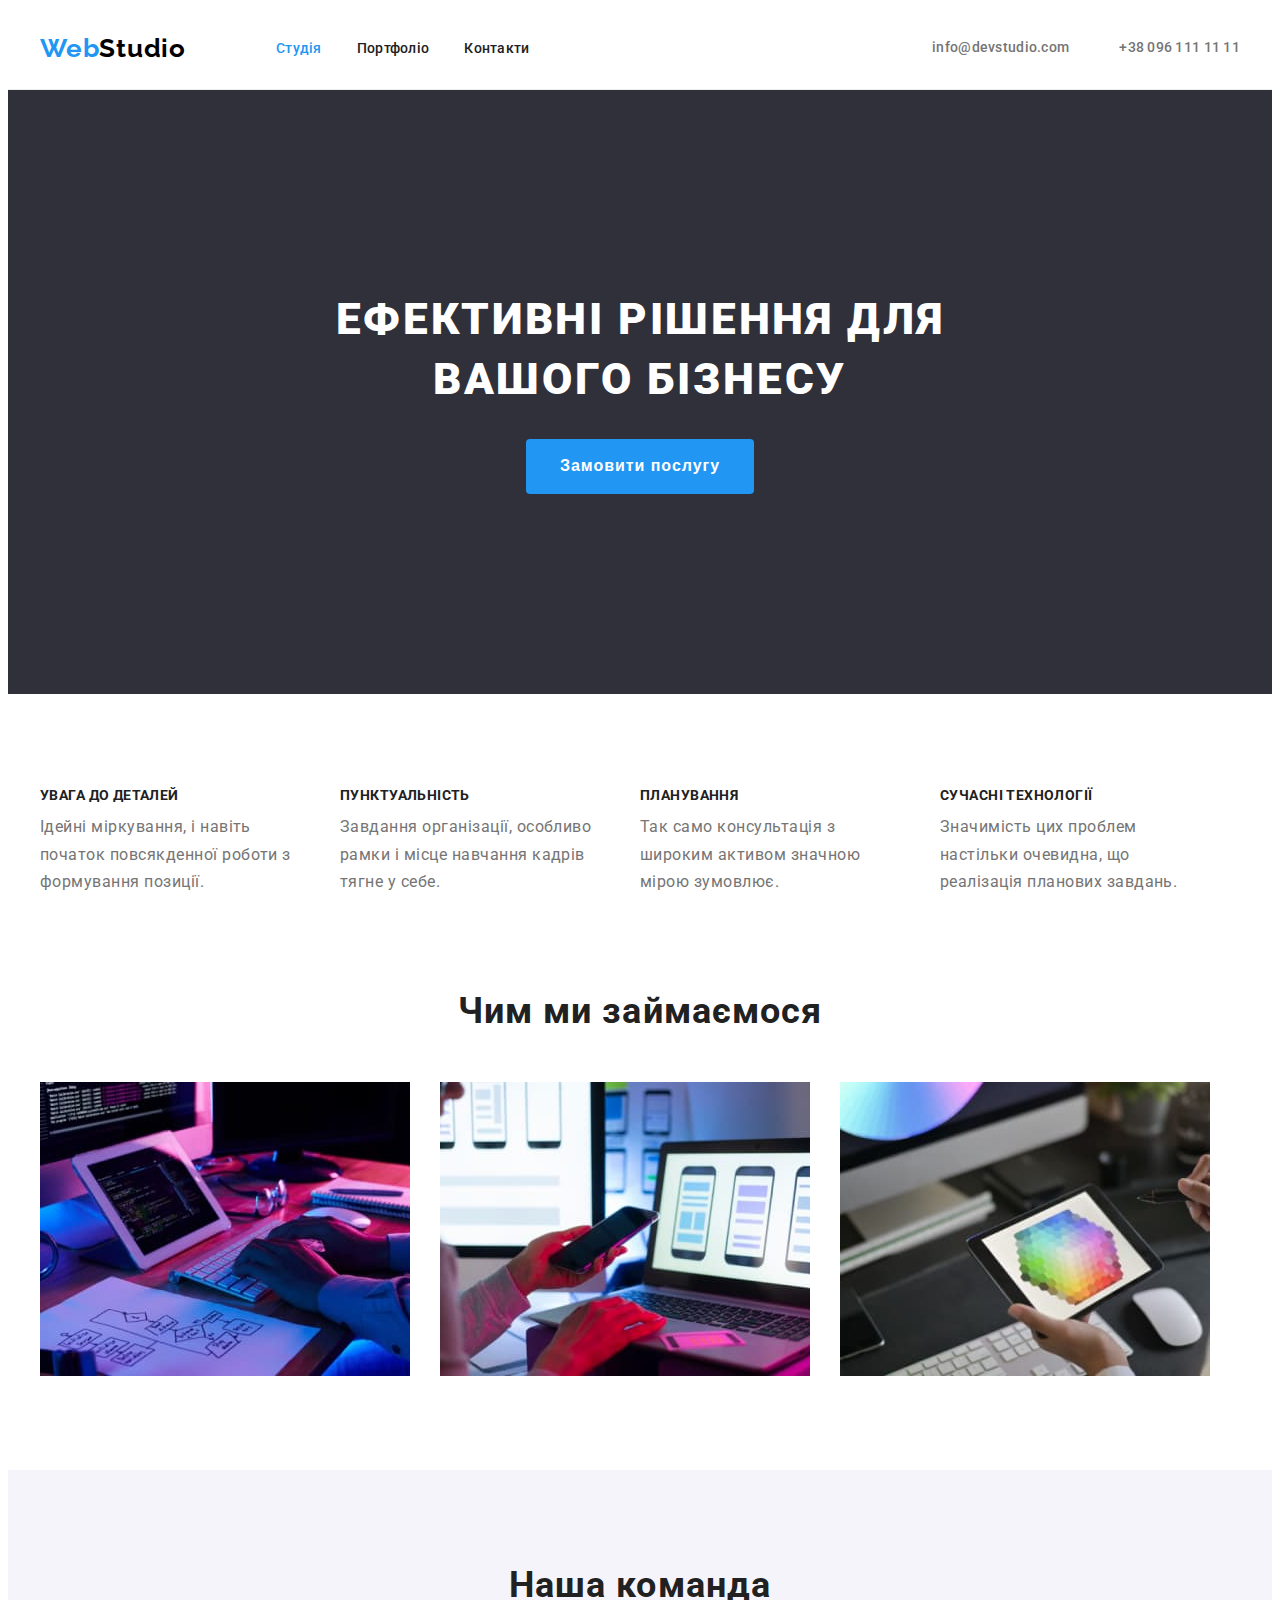
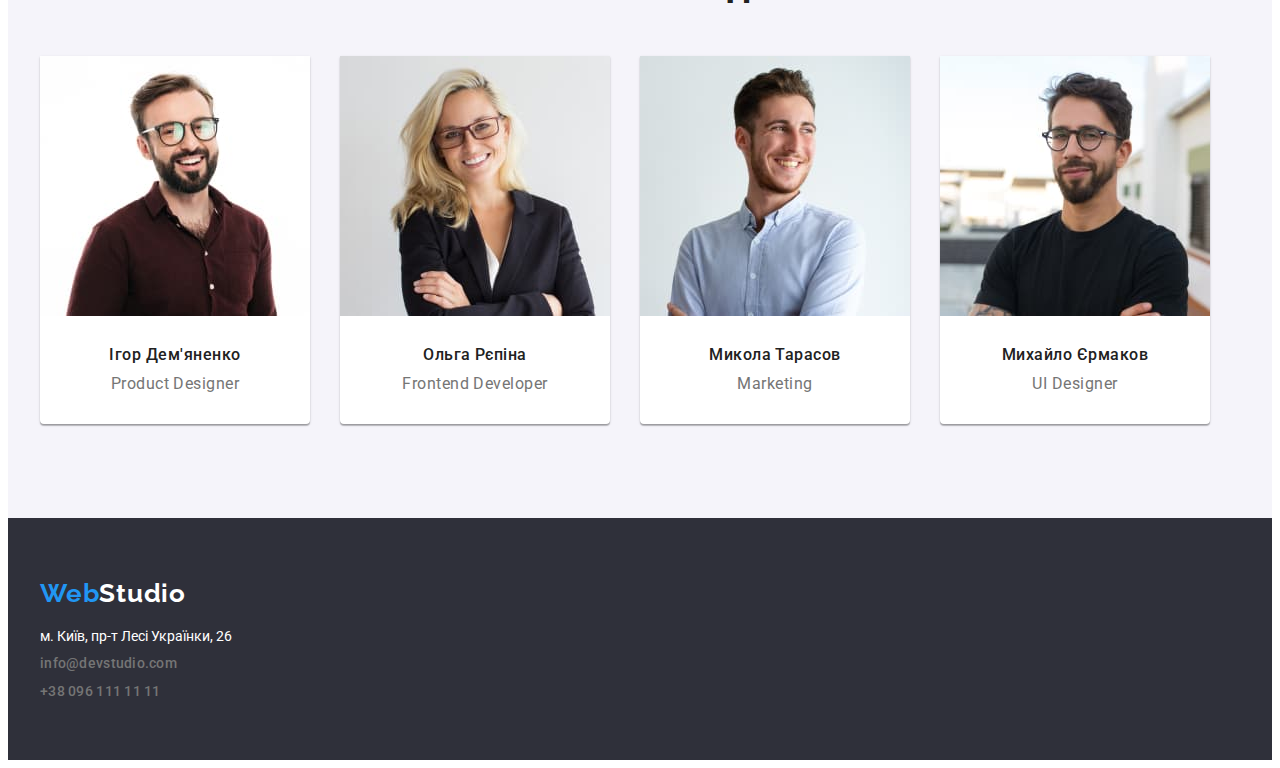
==== index.html @ 5126dc84 "hw4" ====
<!DOCTYPE html>
<html lang="uk">
<head>
    <meta charset="UTF-8">
    <meta http-equiv="X-UA-Compatible" content="IE=edge">
    <meta name="viewport" content="width=device-width, initial-scale=1.0">
    <title>WebStudio</title>
    <link rel="preconnect" href="https://fonts.googleapis.com">
    <link rel="preconnect" href="https://fonts.gstatic.com" crossorigin>
    <link href="https://fonts.googleapis.com/css2?family=Raleway:wght@700&family=Roboto:wght@400;500;700;900&display=swap" rel="stylesheet">
    <!-- нормалізатор -->
    <link rel="stylesheet" href="https://cdnjs.cloudflare.com/ajax/libs/modern-normalize/1.1.0/modern-normalize.min.css"
        integrity="sha512-wpPYUAdjBVSE4KJnH1VR1HeZfpl1ub8YT/NKx4PuQ5NmX2tKuGu6U/JRp5y+Y8XG2tV+wKQpNHVUX03MfMFn9Q=="
        crossorigin="anonymous" referrerpolicy="no-referrer" />
    <link rel="stylesheet" href="./css/styles.css">
</head>
<body>
    
  <!--Шапка-->  
  <header class="pagе-header">
<div class="contanier header-div">
    <nav class="header-nav">
        <!--Logo-->
        <a href="./" class="logo-link">
            <span class="logo-first">Web</span>Studio
        </a>
        <!--меню навігації-->
        <ul class="nav-list">
            <li class="nav_item">
                <a href="./" class="nav_link primary">Студія </a>
            </li>
            <li class="nav_item">
                <a href="./portfolio.html" class="nav_link">Портфоліо </a>
            </li>
            <li class="nav_item">
                <a href="#" class="nav_link">Контакти</a>
            </li>
        </ul>
    </nav>
    <!--Контакти-->
    <ul class="address-list address-header">
        <li class="address-item"> <a href="mailto:info@devstudio.com " class="address-link">info@devstudio.com </a></li>
        <li class="address-item"> <a href="tel:+380961111111" class="address-link">+38 096 111 11 11 </a></li>
    </ul>
</div>
    
  </header>
<!-- унікальний контент сторінки main-->
<main>

<section class="service-hero ">
   <div class=" contanier contanier-servis">
        <h1 class="hero-title">Ефективні рішення для вашого бізнесу</h1>
        <button class="btn-service " type="button">Замовити послугу</button>
    </div>
</section>
    <!--секція переліку особливостей-->
<section class="section box-detail ">
<div class="contanier">
    <h2 class="title visually-hidden">Особливості роботи веб студії</h2>
    <ul class="box-detail-list">
        <li class="item">
            <h3 class="subtitle">УВАГА ДО ДЕТАЛЕЙ</h3>
            <p class="text">Ідейні міркування, і навіть початок повсякденної роботи з формування позиції.</p>
        </li>
        <li class="item">
            <h3 class="subtitle">ПУНКТУАЛЬНІСТЬ</h3>
            <p class="text">Завдання організації, особливо рамки і місце навчання кадрів тягне у себе.</p>
        </li>
        <li class="item">
            <h3 class="subtitle">ПЛАНУВАННЯ</h3>
            <p class="text">Так само консультація з широким активом значною мірою зумовлює.</p>
        </li>
        <li class="item">
            <h3 class="subtitle">СУЧАСНІ ТЕХНОЛОГІЇ</h3>
            <p class="text"> Значимість цих проблем настільки очевидна, що реалізація планових завдань.</p>
        </li>
    </ul>
</div>
    
</section>
<!--секція галерея робіт-->
<section class="section box-list-work " >
    <div class="contanier"> 
        <h2 class="title">Чим ми займаємося</h2>
        <ul class="list-work ">
            <li class="item">
                <img class="img" src="./images/box1.jpg" alt="фото роботи" width="370">
            </li>
            <li class="item">
                <img class="img" src="./images/box2.jpg" alt="фото роботи" width="370">
            </li>
            <li class="item">
                <img class="img" src="./images/box3.jpg" alt="фото роботи" width="370">
            </li>
        </ul>
    </div>
</section>
<!--секція команда студії-->
<section class="section box-teams">
<div class="contanier">
    <h2 class="title">Наша команда</h2>
       <ul class="teams-work">
        <li class="item" >
            <img class="team-foto img" src="./images/img1.jpg" alt="фото Product Designer" width="270" >
            <div class="box-subtitle">
                <h3 class="subtitle subtitle-foto">Ігор Дем'яненко </h3>
                <p class="text">Product Designer</p>
            </div>
        </li>
        <li class="item" >
            <img class="team-foto img" src="./images/img2.jpg" alt="фото Frontend Developer" width="270" >
            <div class="box-subtitle">
                <h3 class="subtitle subtitle-foto">Ольга Рєпіна </h3>
                <p class="text">Frontend Developer</p>
            </div>
        </li>
        <li class="item">
            <img class="team-foto img" src="./images/img3.jpg" alt="фото Marketing" width="270" >
            <div class="box-subtitle">
                <h3 class="subtitle subtitle-foto">Микола Тарасов </h3>
                <p class="text">Marketing</p>
            </div>
            
        </li>
        <li class="item">
            <img class="team-foto img" src="./images/img4.jpg" alt="фото UI Designer" width="270" >
            <div class="box-subtitle">
                <h3 class="subtitle subtitle-foto">Михайло Єрмаков</h3>
                <p class="text">UI Designer</p>
            </div>
            
        </li>
    </ul>
</div>
    
</section>
</main>
<!-- підвал сторінки-->
<footer class="my-footer section">
    <div class="contanier contanier-footer">
        <a href="./" class="logo-link">
            <span class="logo-first logo-footer">Web</span>Studio
        </a>
        <address class="footer-address">
            <p class="address">м. Київ, пр-т Лесі Українки, 26</p>
            <ul class="address-list footer">
                <li class="address-item"><a href="mailto:info@devstudio.com" class="address-link">info@devstudio.com </a></li>
                <li class="address-item"><a href="tel:+380961111111" class="address-link">+38 096 111 11 11</a> </li>
            </ul>
        </address>
    </div>
</footer>
</body>
</html>
---- css/styles.css ----
:root {
  --primary-text-color: #212121;
  --primary-background-color: #ffffff;
  --additional-text-color: #ffffff;
  --accent-color: #2196f3;
  --additional-color: #757575;
}

body {
  font-family: 'Roboto', sans-serif, system-ui;
  background-color: var(--primary-background-color);
  color: var(--primary-text-color);
  font-style: normal;
}

ul {
  padding: 0;
  margin: 0;
  list-style-type: none;
}

nav {
  padding: 0;
  margin: 0;
}
a {
  text-decoration: none;
  /* прибираємо підкреслення */
}
h1,
h2,
h3, 
p {
  /* скидаємо на заголовках відступи */
  padding: 0;
  margin: 0;
}

.contanier {
  width: 1200px;
  padding-left: 15px;
  padding-right: 15px;
  /* outline: 2px solid blue; */
  margin-left: auto;
  margin-right: auto;
}
.section {
  padding-top: 94px;
  padding-bottom: 94px;
}
/* Симантичне приховування заголовків  */
.visually-hidden {
  position: absolute;
  width: 1px;
  height: 1px;
  margin: -1px;
  border: 0;
  padding: 0;
  white-space: nowrap;
  clip-path: inset(100%);
  clip: rect(0 0 0 0);
  overflow: hidden;
}
/* Шапка head */
.pagе-header {
  border-bottom: 1px solid #ececec;
}
.header-nav {
  display: flex;
}
.header-div {
  display: flex;
  align-items: center;
}
.logo-link {

  font-family: 'Raleway', sans-serif;
  font-style: normal;
  font-weight: 700;
  font-size: 26px;
  line-height: 1.19;
  letter-spacing: 0.03em;
  color: #000000;
}
.pagе-header .logo-link {
  margin-right: 90px;
}
.logo-first {
  color: var(--accent-color);
}
.header-nav {

  align-items: center;
}
.nav-list {
  display: flex;

}
.nav-list li + li {
  margin-left: 35px;
}

.nav_link {
  display: block;
  padding-top: 32px;
  padding-bottom: 32px;

  font-weight: 500;
  font-size: 14px;
  line-height: 1.2;
  letter-spacing: 0.02em;
  color: var(--primary-text-color);
}

.header-div .address-list {
  display: flex;
  margin-left: auto;
}
.address-header .address-item + .address-item {
  margin-left: 50px;
}
.address-header a {
  display: block;
  padding-top: 32px;
  padding-bottom: 32px;
}

.address-link {
  color: var(--additional-color);
  font-weight: 500;
  font-size: 14px;
  line-height: 1.14;
  letter-spacing: 0.02em;
}

.nav-list a:hover,
.address-item a:hover,
.nav-list a:focus,
.address-item a:focus {
  color: var(--accent-color);
}
.nav_link.primary{
  color: var(--accent-color);
}

/*-----------унікальний контент сторінки main */
.title {
  font-size: 36px;
  line-height: 1.17;
  text-align: center;
  letter-spacing: 0.03em;
}
.subtitle{
  letter-spacing: 0.03em;
}
.text {
  color: var(--additional-color);
  letter-spacing: 0.03em;
}

.img {
  display: block;
  max-width: 100%;
}
  
/*----------------- секція замовлення послуг */
.service-hero {
  background-color: #2F303A;
  text-align: center;
}
.service-hero {
  padding-top: 200px;
  padding-bottom: 200px;
}
.service-hero .hero-title {
  margin-left: auto;
  margin-right: auto;
  margin-bottom: 30px;
  width: 696px;

  color: var(--additional-text-color);
  font-weight: 900;
  font-size: 44px;
  line-height: 1.36;
  letter-spacing: 0.06em;
  text-align: center;
  text-transform: uppercase;
}

.btn-service {
  outline: #2f303a;
  padding-top: 10px;
  padding-bottom: 10px;
  padding-left: 32px;
  padding-right: 32px;
  border-radius: 4px;
  border-color: transparent;

  background-color: var(--accent-color);
  color: var(--additional-text-color);
  font-weight: 700;
  font-size: 16px;
  line-height: 1.88;
  letter-spacing: 0.06em;
}

/*-----------секція щодо переліку особливостей */

.box-detail-list {
  display: flex;
}
.box-detail-list>.item{
  max-width: 270px;
}
.box-detail-list .item + .item {
  margin-left: 30px;
  
}

.box-detail-list .subtitle {
  margin-bottom: 10px;

  font-size: 14px;
  line-height: 1.14;  
}

.box-detail-list .text {
  line-height: 1.71;
 
  }

/*------------------- секція галереї робіт */
.box-list-work{
  padding-top: 0px;
}
.box-list-work .title{
 margin-bottom: 50px;

 }
.list-work {
  display: flex;
  flex-wrap: wrap;
}
.list-work .item + .item {
  margin-left: 30px;
}
/*-------------секція щодо команди студії*/
.box-teams {
  background-color: #f5f4fa;
  }

.box-teams .title {
   margin-bottom: 50px;
   
}
.teams-work .item {
  background-color: var(--primary-background-color);
  box-shadow: 0px 1px 3px rgba(0, 0, 0, 0.12), 0px 1px 1px rgba(0, 0, 0, 0.14),
    0px 2px 1px rgba(0, 0, 0, 0.2);
  border-radius: 0px 0px 4px 4px;
}

.teams-work {
  display: flex;
}
.teams-work .item + .item {
  margin-left: 30px;
}
.team-foto{
  margin-bottom: 30px;
}
.teams-work .box-subtitle {
  text-align: center;
  }
.subtitle-foto{
  font-weight: 500;
  font-size: 16px;
  line-height: 1.18;
  text-align: center;
  max-width: 270px;
}
.item .subtitle-foto {
  margin-bottom: 10px;
}
.box-subtitle .text {
  margin-bottom: 30px;

  font-size: 16px;
  line-height: 1.18;
  text-align: center;
  max-width: 270px;
 
}
/*------------ підвал сторінки footer -------*/
.section.my-footer {
  background: #2f303a;
  padding-bottom: 60px;
  padding-top: 60px; 
}

.my-footer .logo-link {
  color: var(--additional-text-color);
}
.footer-address {
  font-style: normal;
}
.contanier-footer .logo-link{
  display: inline-block;
  margin-bottom: 20px;
 
}

.footer-address .address {
  color: var(--additional-text-color);
  font-size: 14px;
  font-weight: 400;
  margin-bottom: 9px;
}
.address-link.footer-link{
  font-weight: 400;
  color: rgba(255, 255, 255, 0.6);
}
.footer .address-item:not(:last-child) {
  margin-bottom: 9px;
}

/*---------------портфоліо----------- */
.portfolio-work{
  background: var(--primary-background-color)
}

.list-portfolio {
  display: flex;
  justify-content: center;
  margin-bottom: 50px;
}

.list-portfolio li + li {
  margin-left: 8px;
}
.portfolio-btn {
  padding-top: 6px;
  padding-bottom: 6px;
  padding-left: 22px;
  padding-right: 22px;
  background: #F5F4FA;
  border-radius: 4px;

  font-weight: 500;
  font-size: 16px;
  line-height: 1.63;
  letter-spacing: 0.03em;
  
  border-radius: 4px;
  cursor: pointer;
  text-align: center;

  min-width: 73px;
  border-color: transparent;
  
}
.portfolio-btn:hover,
.portfolio-btn:focus {
  background: var(--accent-color);
  color: var(--primary-background-color);
  border-color: transparent;
  box-shadow: 0px 3px 1px rgba(0, 0, 0, 0.1), 0px 1px 2px rgba(0, 0, 0, 0.08), 0px 2px 2px rgba(0, 0, 0, 0.12);
  border-radius: 4px;
}
.portfolio {
  display: flex;
  flex-wrap: wrap;
  gap: 30px;
}
.link-portfolio{
    display: block;
    border-bottom: 1px solid #EEEEEE;
    border-top-color: transparent;
    background: var(--primary-background-color);
}

 .card-text{
  padding-top: 20px;
  padding-bottom: 20px;
  padding-left: 24px;
  padding-right: 24px;
 
}
.portfolio-title {
  margin-bottom: 4px;
  font-size: 18px;
  line-height: 2;
  letter-spacing: 0.06em;
  color: var(--primary-text-color);
  max-width: 322px;
}
.portfolio-text {
  font-size: 16px;
  line-height: 1.88;
  letter-spacing: 0.03em;
  color: var(--additional-color);
  max-width: 322px; 
}
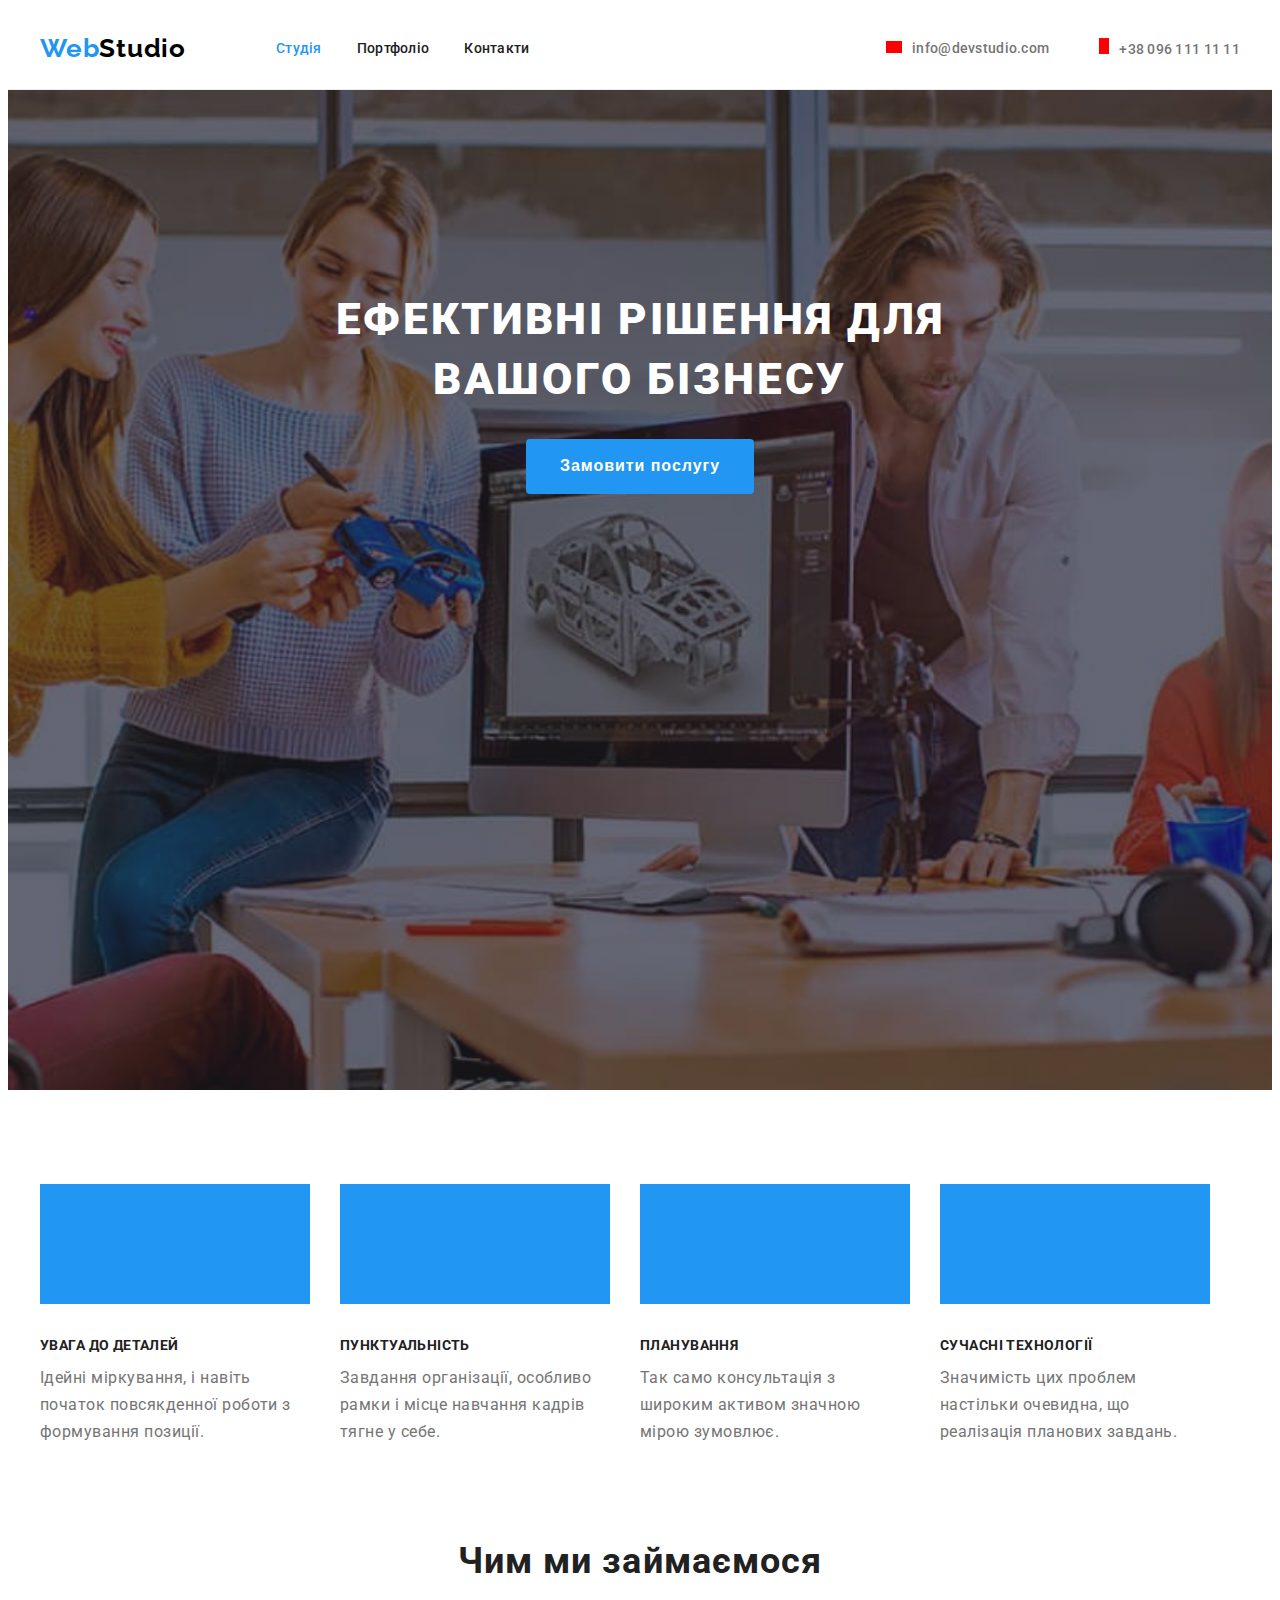
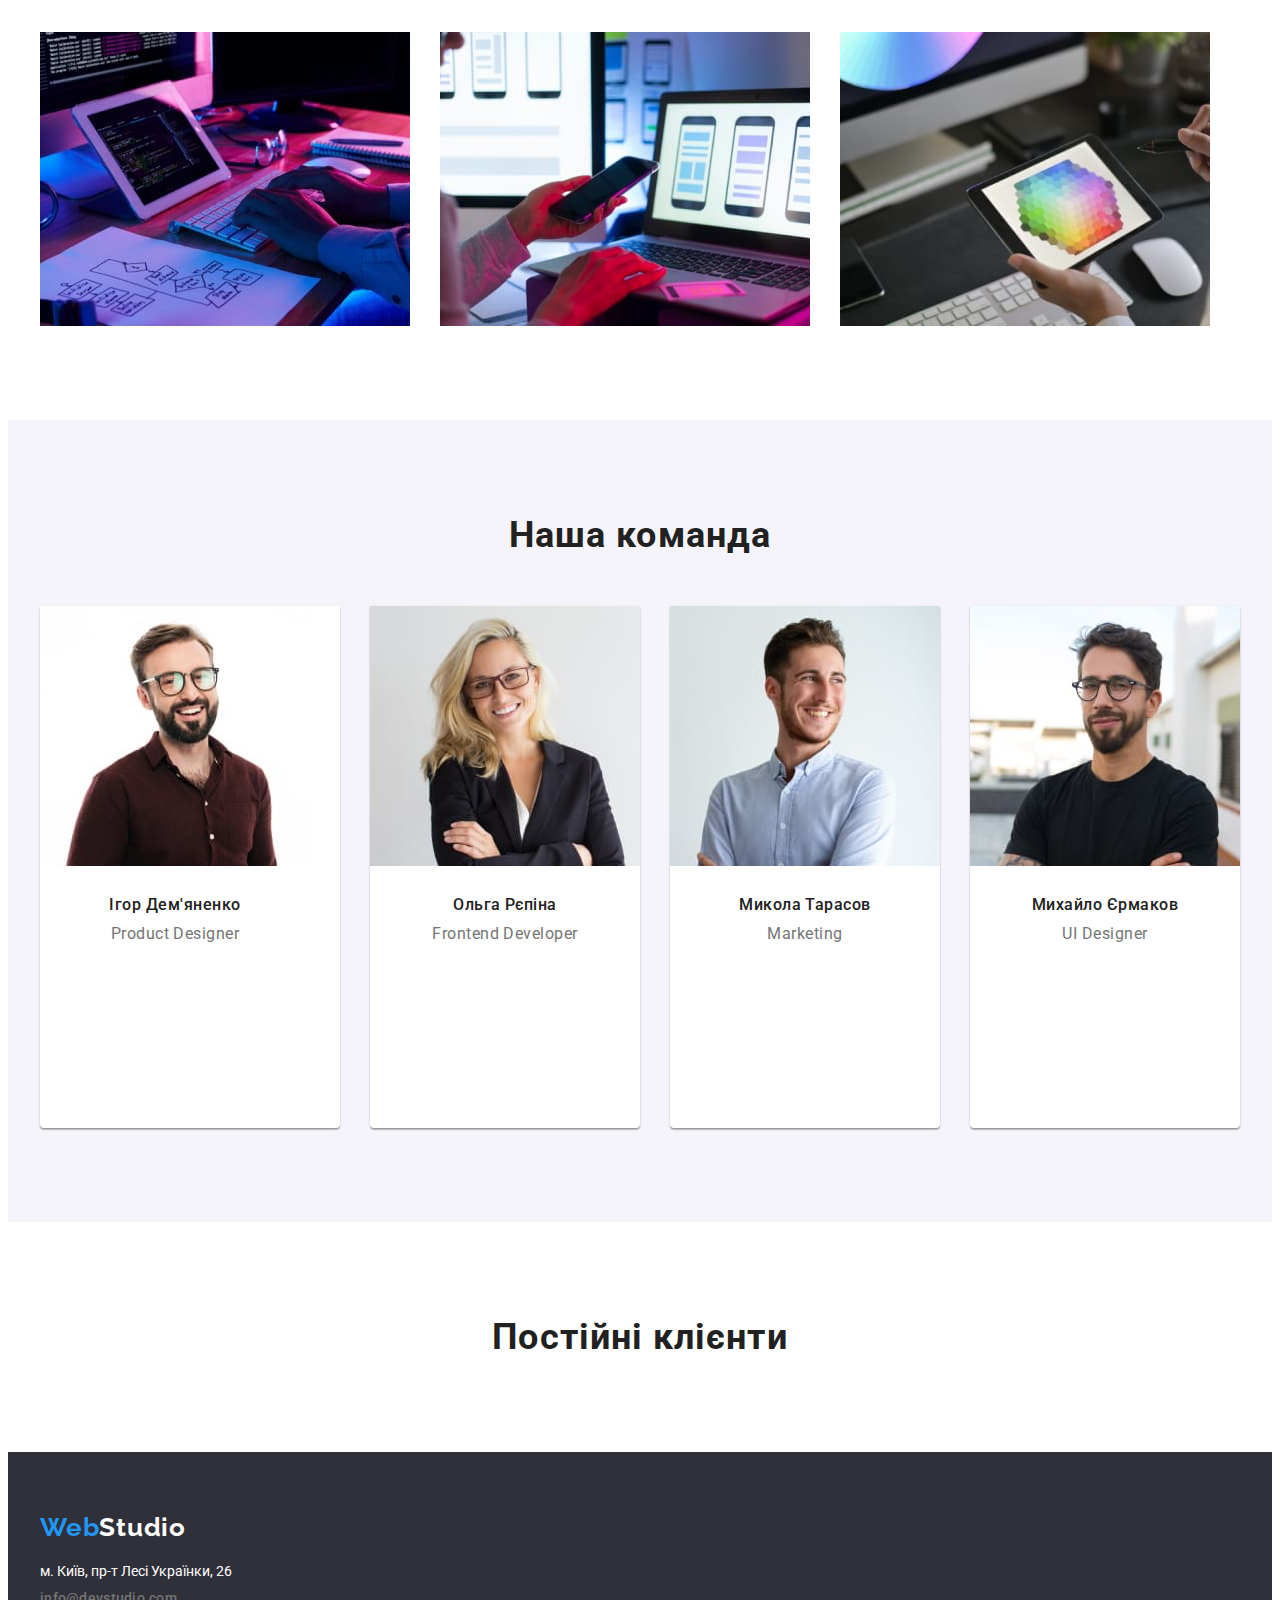
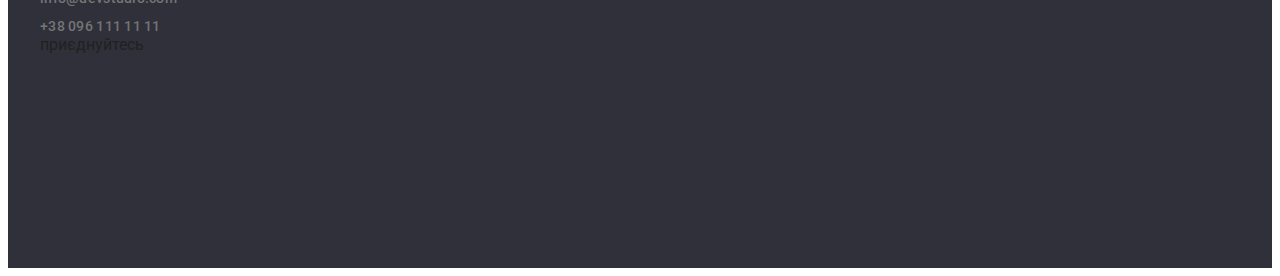
==== commit f68b032a: "v1" ====
--- a/index.html
+++ b/index.html
@@ -39,8 +39,8 @@
     </nav>
     <!--Контакти-->
     <ul class="address-list address-header">
-        <li class="address-item"> <a href="mailto:info@devstudio.com " class="address-link">info@devstudio.com </a></li>
-        <li class="address-item"> <a href="tel:+380961111111" class="address-link">+38 096 111 11 11 </a></li>
+        <li class="address-item "> <a href="mailto:info@devstudio.com " class="address-link header-mail">info@devstudio.com </a></li>
+        <li class="address-item "> <a href="tel:+380961111111" class="address-link header-tel ">+38 096 111 11 11 </a></li>
     </ul>
 </div>
     
@@ -60,19 +60,19 @@
     <h2 class="title visually-hidden">Особливості роботи веб студії</h2>
     <ul class="box-detail-list">
         <li class="item">
-            <h3 class="subtitle">УВАГА ДО ДЕТАЛЕЙ</h3>
+            <h3 class="subtitle subtitle-detail">УВАГА ДО ДЕТАЛЕЙ</h3>
             <p class="text">Ідейні міркування, і навіть початок повсякденної роботи з формування позиції.</p>
         </li>
         <li class="item">
-            <h3 class="subtitle">ПУНКТУАЛЬНІСТЬ</h3>
+            <h3 class="subtitle subtitle-detail">ПУНКТУАЛЬНІСТЬ</h3>
             <p class="text">Завдання організації, особливо рамки і місце навчання кадрів тягне у себе.</p>
         </li>
         <li class="item">
-            <h3 class="subtitle">ПЛАНУВАННЯ</h3>
+            <h3 class="subtitle subtitle-detail ">ПЛАНУВАННЯ</h3>
             <p class="text">Так само консультація з широким активом значною мірою зумовлює.</p>
         </li>
         <li class="item">
-            <h3 class="subtitle">СУЧАСНІ ТЕХНОЛОГІЇ</h3>
+            <h3 class="subtitle subtitle-detail ">СУЧАСНІ ТЕХНОЛОГІЇ</h3>
             <p class="text"> Значимість цих проблем настільки очевидна, що реалізація планових завдань.</p>
         </li>
     </ul>
@@ -106,6 +106,18 @@
             <div class="box-subtitle">
                 <h3 class="subtitle subtitle-foto">Ігор Дем'яненко </h3>
                 <p class="text">Product Designer</p>
+                <ul>
+                    <li>
+                        <a href="#">
+                             <svg>
+                             <!-- <use href="./images/icons.svg#instagram" width="44" height="44">
+                            
+                                    </use> -->
+                                </svg>
+        
+                        </a>
+                    </li>
+                </ul>
             </div>
         </li>
         <li class="item" >
@@ -133,6 +145,22 @@
         </li>
     </ul>
 </div>
+    
+</section>
+<section class="section" >
+    <div class="contanier">
+        <h2 class="title">Постійні клієнти</h2>
+        <ul>
+    <li>
+        
+    </li>
+    <li><a href="#"></a></li>
+    <li><a href="#"></a></li>
+    <li><a href="#"></a></li>
+    <li><a href="#"></a></li>
+    <li><a href="#"></a></li>
+        </ul>
+    </div>
     
 </section>
 </main>
@@ -149,6 +177,24 @@
                 <li class="address-item"><a href="tel:+380961111111" class="address-link">+38 096 111 11 11</a> </li>
             </ul>
         </address>
+        <div>
+            
+            <p>приєднуйтесь</p>
+            <ul>
+                <li>
+                    <a href="#" class="icon-link">
+                <svg>
+                    <!-- <use href="./images/icons.svg#icon-instagram"   width=44 height=44> -->
+
+                    </use>
+                </svg>
+                </a></li>
+                <li><a href="#"></a></li>
+                <li><a href="#"></a></li>
+                <li><a href="#"></a></li>
+                
+            </ul>
+        </div>
     </div>
 </footer>
 </body>
--- a/css/styles.css
+++ b/css/styles.css
@@ -119,7 +119,7 @@
 .address-header .address-item + .address-item {
   margin-left: 50px;
 }
-.address-header a {
+.address-header > a {
   display: block;
   padding-top: 32px;
   padding-bottom: 32px;
@@ -142,6 +142,23 @@
 .nav_link.primary{
   color: var(--accent-color);
 }
+.header-mail::before,
+.header-tel::before {
+  display: inline-block;
+  margin-right: 10px;
+  content: "";
+  background-color: red;
+}
+
+.header-mail::before {
+  width: 16px;
+  height: 12px;
+  }
+
+.header-tel::before {
+  width: 10px;
+  height: 16px;
+}
 
 /*-----------унікальний контент сторінки main */
 .title {
@@ -167,10 +184,19 @@
 .service-hero {
   background-color: #2F303A;
   text-align: center;
+
 }
 .service-hero {
   padding-top: 200px;
   padding-bottom: 200px;
+  height: 600px;
+  max-width: 1600px;
+  margin-left: auto;
+  margin-right: auto;
+  background-image: linear-gradient(to right, rgba(47, 48, 58, 0.4), rgba(47, 48, 58, 0.4) ), url(../images/img_hero.jpg);
+  background-size: cover;
+  background-repeat: no-repeat;
+  background-position: center;
 }
 .service-hero .hero-title {
   margin-left: auto;
@@ -216,7 +242,14 @@
   margin-left: 30px;
   
 }
-
+.subtitle-detail::before{
+  display: inline-block;
+  width: 270px;
+  height: 120px;
+  content: "";
+  background-color: #2196f3;
+  margin-bottom: 30px;
+}
 .box-detail-list .subtitle {
   margin-bottom: 10px;
 
@@ -384,6 +417,9 @@
   padding-bottom: 20px;
   padding-left: 24px;
   padding-right: 24px;
+  border-bottom: 1px solid #EEEEEE;
+  border-left: 1px solid #EEEEEE;
+  border-right: 1px solid #EEEEEE ;
  
 }
 .portfolio-title {
@@ -401,3 +437,4 @@
   color: var(--additional-color);
   max-width: 322px; 
 }
+
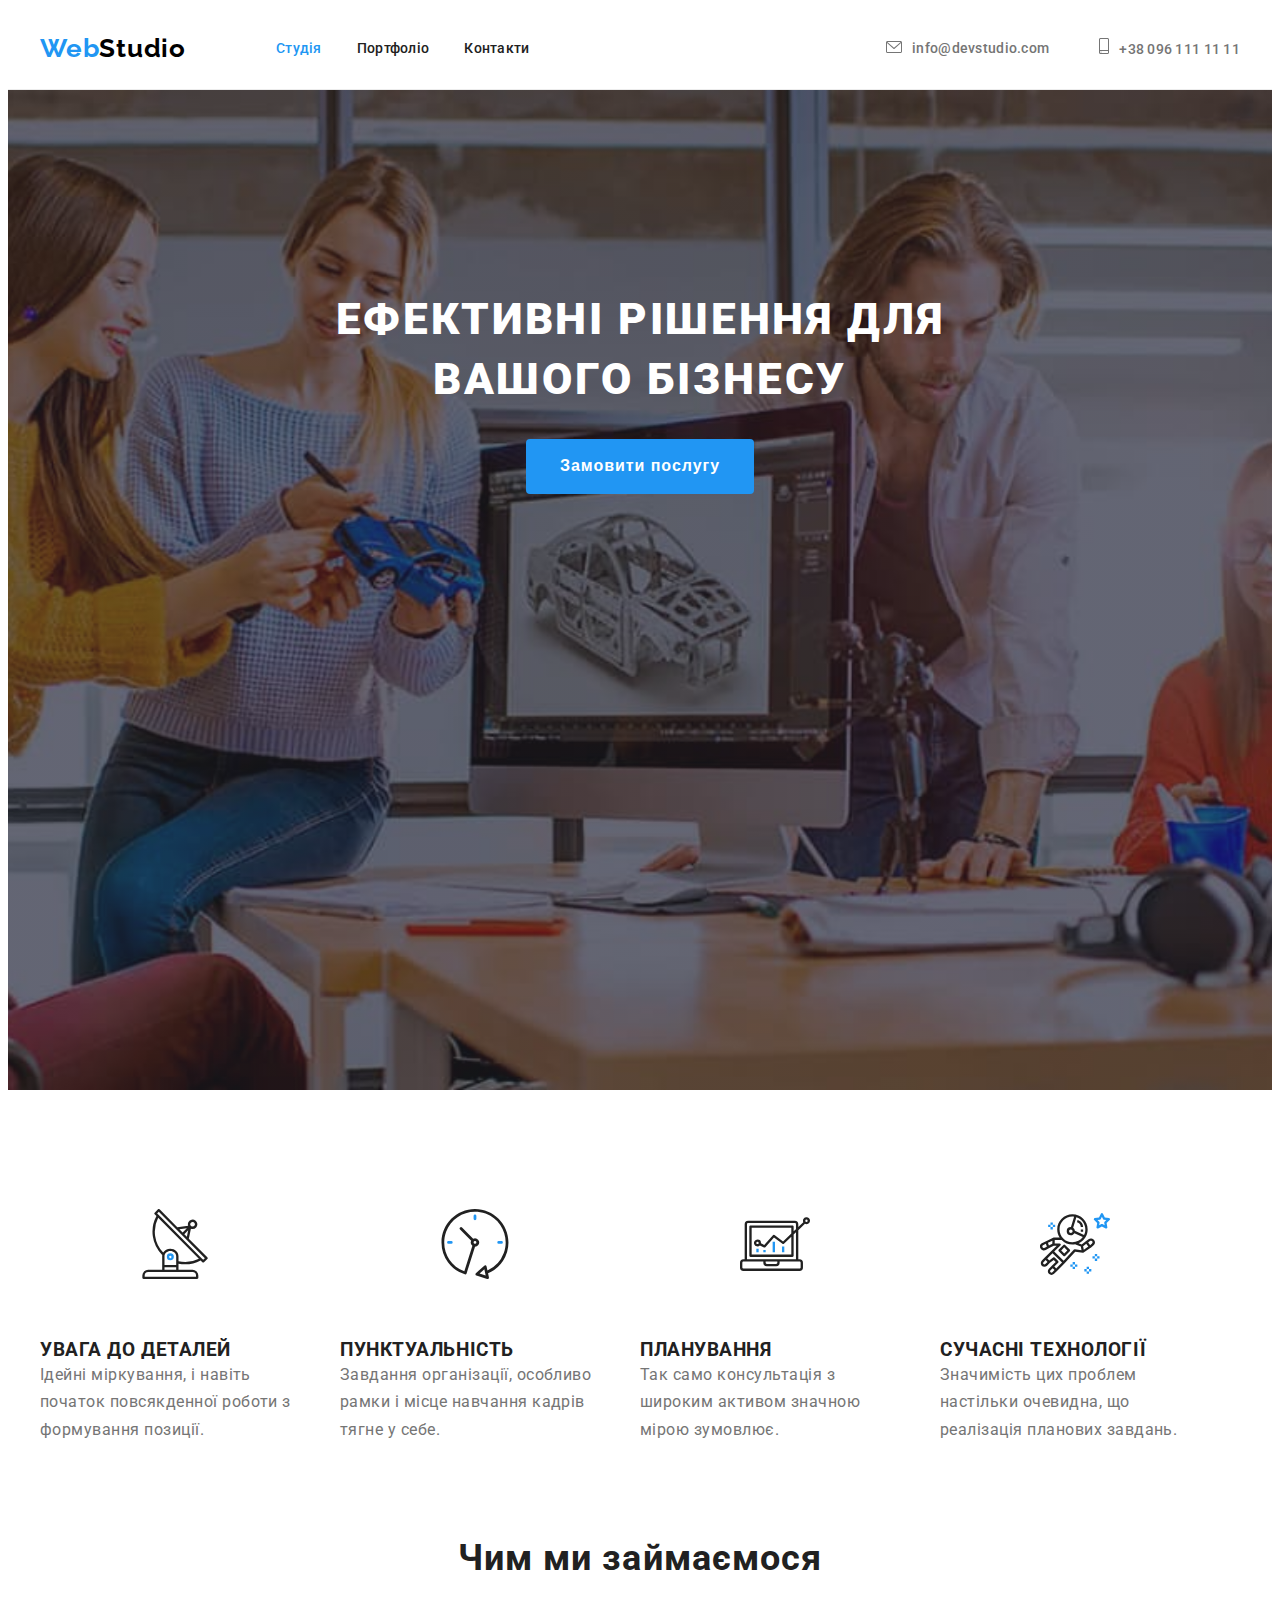
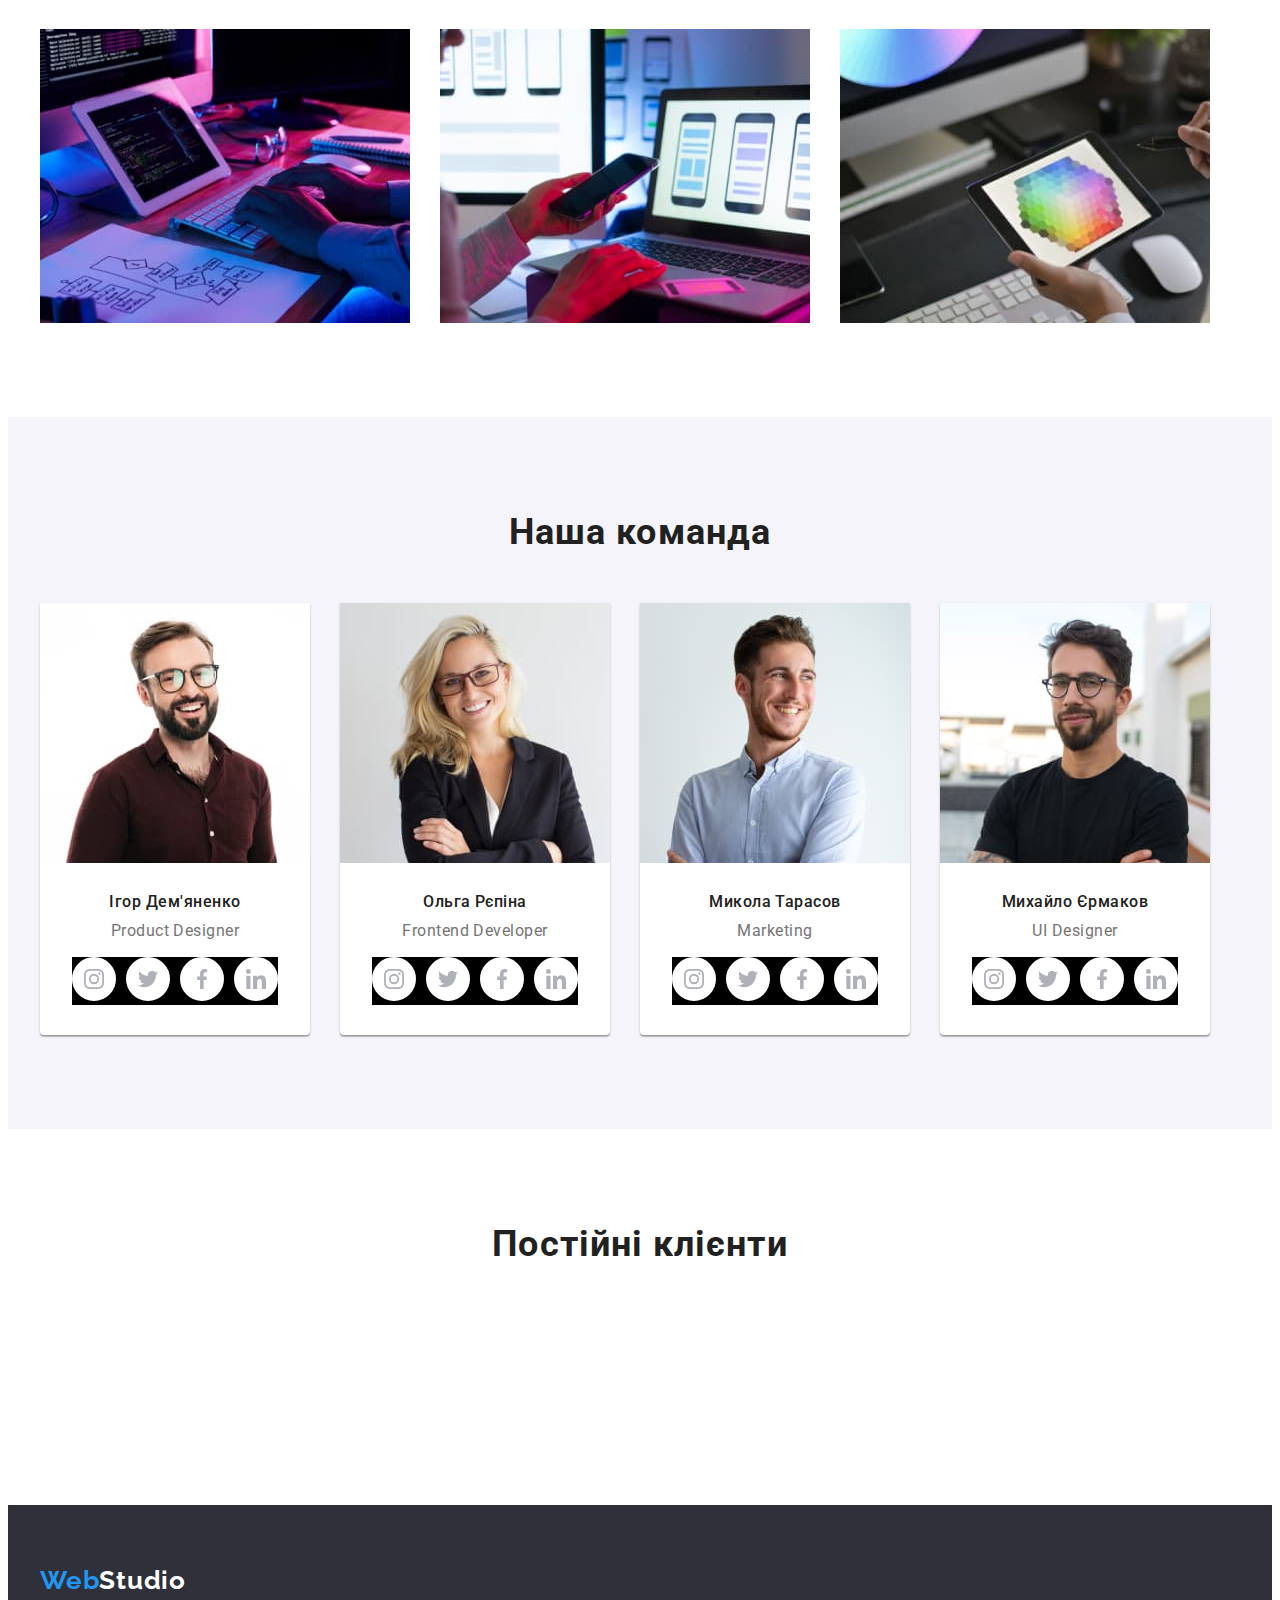
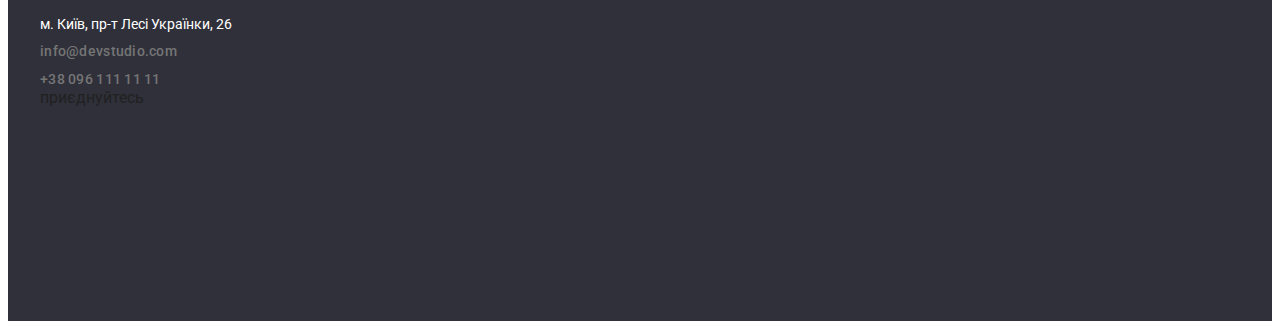
==== commit 533ee12d: "updata v2" ====
--- a/index.html
+++ b/index.html
@@ -60,19 +60,19 @@
     <h2 class="title visually-hidden">Особливості роботи веб студії</h2>
     <ul class="box-detail-list">
         <li class="item">
-            <h3 class="subtitle subtitle-detail">УВАГА ДО ДЕТАЛЕЙ</h3>
+            <h3 class="subtitle subtitle-detail detail1">УВАГА ДО ДЕТАЛЕЙ</h3>
             <p class="text">Ідейні міркування, і навіть початок повсякденної роботи з формування позиції.</p>
         </li>
         <li class="item">
-            <h3 class="subtitle subtitle-detail">ПУНКТУАЛЬНІСТЬ</h3>
+            <h3 class="subtitle subtitle-detail detail2">ПУНКТУАЛЬНІСТЬ</h3>
             <p class="text">Завдання організації, особливо рамки і місце навчання кадрів тягне у себе.</p>
         </li>
         <li class="item">
-            <h3 class="subtitle subtitle-detail ">ПЛАНУВАННЯ</h3>
+            <h3 class="subtitle subtitle-detail detail3 ">ПЛАНУВАННЯ</h3>
             <p class="text">Так само консультація з широким активом значною мірою зумовлює.</p>
         </li>
         <li class="item">
-            <h3 class="subtitle subtitle-detail ">СУЧАСНІ ТЕХНОЛОГІЇ</h3>
+            <h3 class="subtitle subtitle-detail detail4">СУЧАСНІ ТЕХНОЛОГІЇ</h3>
             <p class="text"> Значимість цих проблем настільки очевидна, що реалізація планових завдань.</p>
         </li>
     </ul>
@@ -106,17 +106,22 @@
             <div class="box-subtitle">
                 <h3 class="subtitle subtitle-foto">Ігор Дем'яненко </h3>
                 <p class="text">Product Designer</p>
-                <ul>
-                    <li>
-                        <a href="#">
-                             <svg>
-                             <!-- <use href="./images/icons.svg#instagram" width="44" height="44">
-                            
-                                    </use> -->
-                                </svg>
-        
-                        </a>
-                    </li>
+                <ul class="actions">
+                    <li class="actions-list">
+                        <a href="#"><svg width="44" height="44" > 
+                            <use href="./images/instagram.svg" > </use></svg>
+                        </a>
+                    </li>
+                    <li><a href="#"><svg width="44" height="44">
+                        <use href="./images/twitter.svg" > </use>
+                        </svg> </a>
+                    </li>
+                    <li><a href="#"> <svg width="44" height="44">
+                        <use href="./images/facebook.svg" > </use>
+                    </svg></a></li>
+                    <li><a href="#"> <svg width="44" height="44">
+                        <use href="./images/linkedin.svg" > </use>
+                    </svg></a></li>
                 </ul>
             </div>
         </li>
@@ -125,6 +130,24 @@
             <div class="box-subtitle">
                 <h3 class="subtitle subtitle-foto">Ольга Рєпіна </h3>
                 <p class="text">Frontend Developer</p>
+                <ul class="actions">
+                    <li class="actions-list">
+                        <a href="#"><svg width="44" height="44">
+                                <use href="./images/instagram.svg"> </use>
+                            </svg>
+                        </a>
+                    </li>
+                    <li><a href="#"><svg width="44" height="44">
+                                <use href="./images/twitter.svg"> </use>
+                            </svg> </a>
+                    </li>
+                    <li><a href="#"> <svg width="44" height="44">
+                                <use href="./images/facebook.svg"> </use>
+                            </svg></a></li>
+                    <li><a href="#"> <svg width="44" height="44">
+                                <use href="./images/linkedin.svg"> </use>
+                            </svg></a></li>
+                </ul>
             </div>
         </li>
         <li class="item">
@@ -132,6 +155,24 @@
             <div class="box-subtitle">
                 <h3 class="subtitle subtitle-foto">Микола Тарасов </h3>
                 <p class="text">Marketing</p>
+                <ul class="actions">
+                    <li class="actions-list">
+                        <a href="#"><svg width="44" height="44">
+                                <use href="./images/instagram.svg"> </use>
+                            </svg>
+                        </a>
+                    </li>
+                    <li><a href="#"><svg width="44" height="44">
+                                <use href="./images/twitter.svg"> </use>
+                            </svg> </a>
+                    </li>
+                    <li><a href="#"> <svg width="44" height="44">
+                                <use href="./images/facebook.svg"> </use>
+                            </svg></a></li>
+                    <li><a href="#"> <svg width="44" height="44">
+                                <use href="./images/linkedin.svg"> </use>
+                            </svg></a></li>
+                </ul>
             </div>
             
         </li>
@@ -140,6 +181,24 @@
             <div class="box-subtitle">
                 <h3 class="subtitle subtitle-foto">Михайло Єрмаков</h3>
                 <p class="text">UI Designer</p>
+                <ul class="actions">
+                    <li class="actions-list">
+                        <a href="#"><svg width="44" height="44">
+                                <use href="./images/instagram.svg"> </use>
+                            </svg>
+                        </a>
+                    </li>
+                    <li><a href="#"><svg width="44" height="44">
+                                <use href="./images/twitter.svg"> </use>
+                            </svg> </a>
+                    </li>
+                    <li><a href="#"> <svg width="44" height="44">
+                                <use href="./images/facebook.svg"> </use>
+                            </svg></a></li>
+                    <li><a href="#"> <svg width="44" height="44">
+                                <use href="./images/linkedin.svg"> </use>
+                            </svg></a></li>
+                </ul>
             </div>
             
         </li>
@@ -149,16 +208,45 @@
 </section>
 <section class="section" >
     <div class="contanier">
-        <h2 class="title">Постійні клієнти</h2>
-        <ul>
-    <li>
-        
-    </li>
-    <li><a href="#"></a></li>
-    <li><a href="#"></a></li>
-    <li><a href="#"></a></li>
-    <li><a href="#"></a></li>
-    <li><a href="#"></a></li>
+        <h2 class="title title-company">Постійні клієнти</h2>
+        <ul class="company-list">
+            <li class="company-item">
+                <a href="#">
+                 <svg width="170" height="92">
+                <use href=""> </use>
+                </svg>
+                </a>
+    </li>
+    <li class="company-item">
+        <a href="#">
+        <svg width="170" height="92">
+            <use href=""> </use></svg>
+        </a>
+    </li>
+    <li class="company-item">
+        <a href="#"></a>
+        <svg width="170" height="92">
+            <use href=""> </use>
+        </svg>
+    </li>
+    <li class="company-item">
+        <a href="#">
+        <svg width="170" height="92">
+            <use href=""> </use>
+        </svg>
+    </a></li>
+    <li class="company-item">
+        <a href="#">
+        <svg width="170" height="92">
+            <use href=""> </use>
+        </svg>
+    </a></li>
+    <li class="company-item">
+        <a href="#"></a>
+        <svg width="170" height="92">
+            <use href=""> </use>
+        </svg>
+    </li>
         </ul>
     </div>
     
--- a/css/styles.css
+++ b/css/styles.css
@@ -124,7 +124,25 @@
   padding-top: 32px;
   padding-bottom: 32px;
 }
-
+.header-mail::before,
+.header-tel::before {
+  display: inline-block;
+  margin-right: 10px;
+  content: "";
+
+}
+
+.header-mail::before {
+  width: 16px;
+  height: 12px;
+  background-image: url(../images/envelope.svg);
+}
+
+.header-tel::before {
+  width: 10px;
+  height: 16px;
+  background-image: url(../images/smartphone.svg);
+}
 .address-link {
   color: var(--additional-color);
   font-weight: 500;
@@ -142,23 +160,8 @@
 .nav_link.primary{
   color: var(--accent-color);
 }
-.header-mail::before,
-.header-tel::before {
-  display: inline-block;
-  margin-right: 10px;
-  content: "";
-  background-color: red;
-}
-
-.header-mail::before {
-  width: 16px;
-  height: 12px;
-  }
-
-.header-tel::before {
-  width: 10px;
-  height: 16px;
-}
+
+
 
 /*-----------унікальний контент сторінки main */
 .title {
@@ -247,10 +250,25 @@
   width: 270px;
   height: 120px;
   content: "";
-  background-color: #2196f3;
+  background-size: contain;
+  background-position: 100px 25px;
+  background-repeat: no-repeat;
   margin-bottom: 30px;
 }
-.box-detail-list .subtitle {
+.detail1::before{
+background-image: url(../images/antenna.svg);
+background-position: 100px 25px;
+}
+.detail2::before {
+  background-image: url(../images/clock.svg);
+}
+.detail3::before {
+  background-image: url(../images/diagram.svg);
+}
+.detail4::before {
+  background-image: url(../images/astronaut.svg);
+}
+.subtitle-detail .subtitle {
   margin-bottom: 10px;
 
   font-size: 14px;
@@ -317,12 +335,29 @@
 }
 .box-subtitle .text {
   margin-bottom: 30px;
-
   font-size: 16px;
   line-height: 1.18;
   text-align: center;
   max-width: 270px;
+  margin-bottom: 16px;
  
+}
+.actions{
+  margin-left: 32px;
+  margin-right: 32px;
+  margin-bottom: 30px;
+  display: flex;
+  gap: 10px;
+  align-items: flex-end;
+  background: #000;
+
+}
+.title-company{
+  margin-bottom: 50px;
+}
+.company-list{
+  display: flex;
+  gap: 30px;
 }
 /*------------ підвал сторінки footer -------*/
 .section.my-footer {
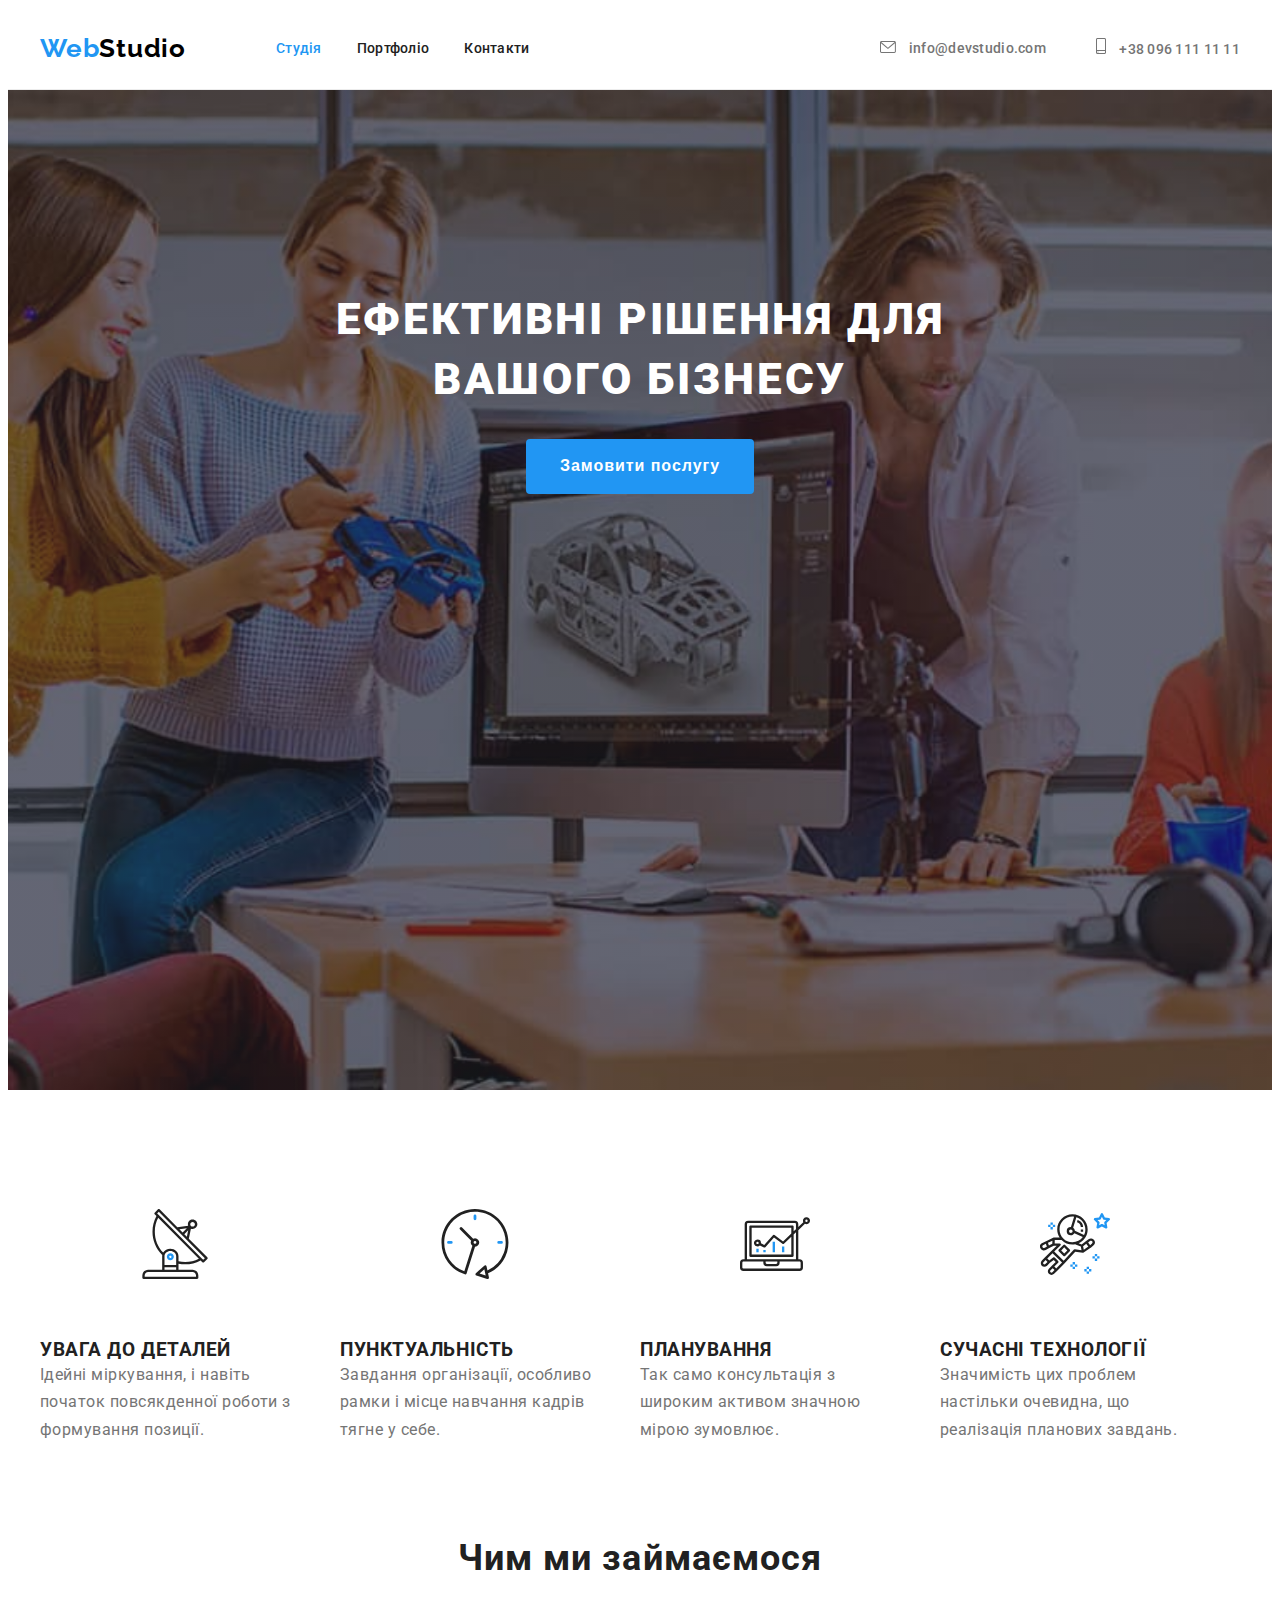
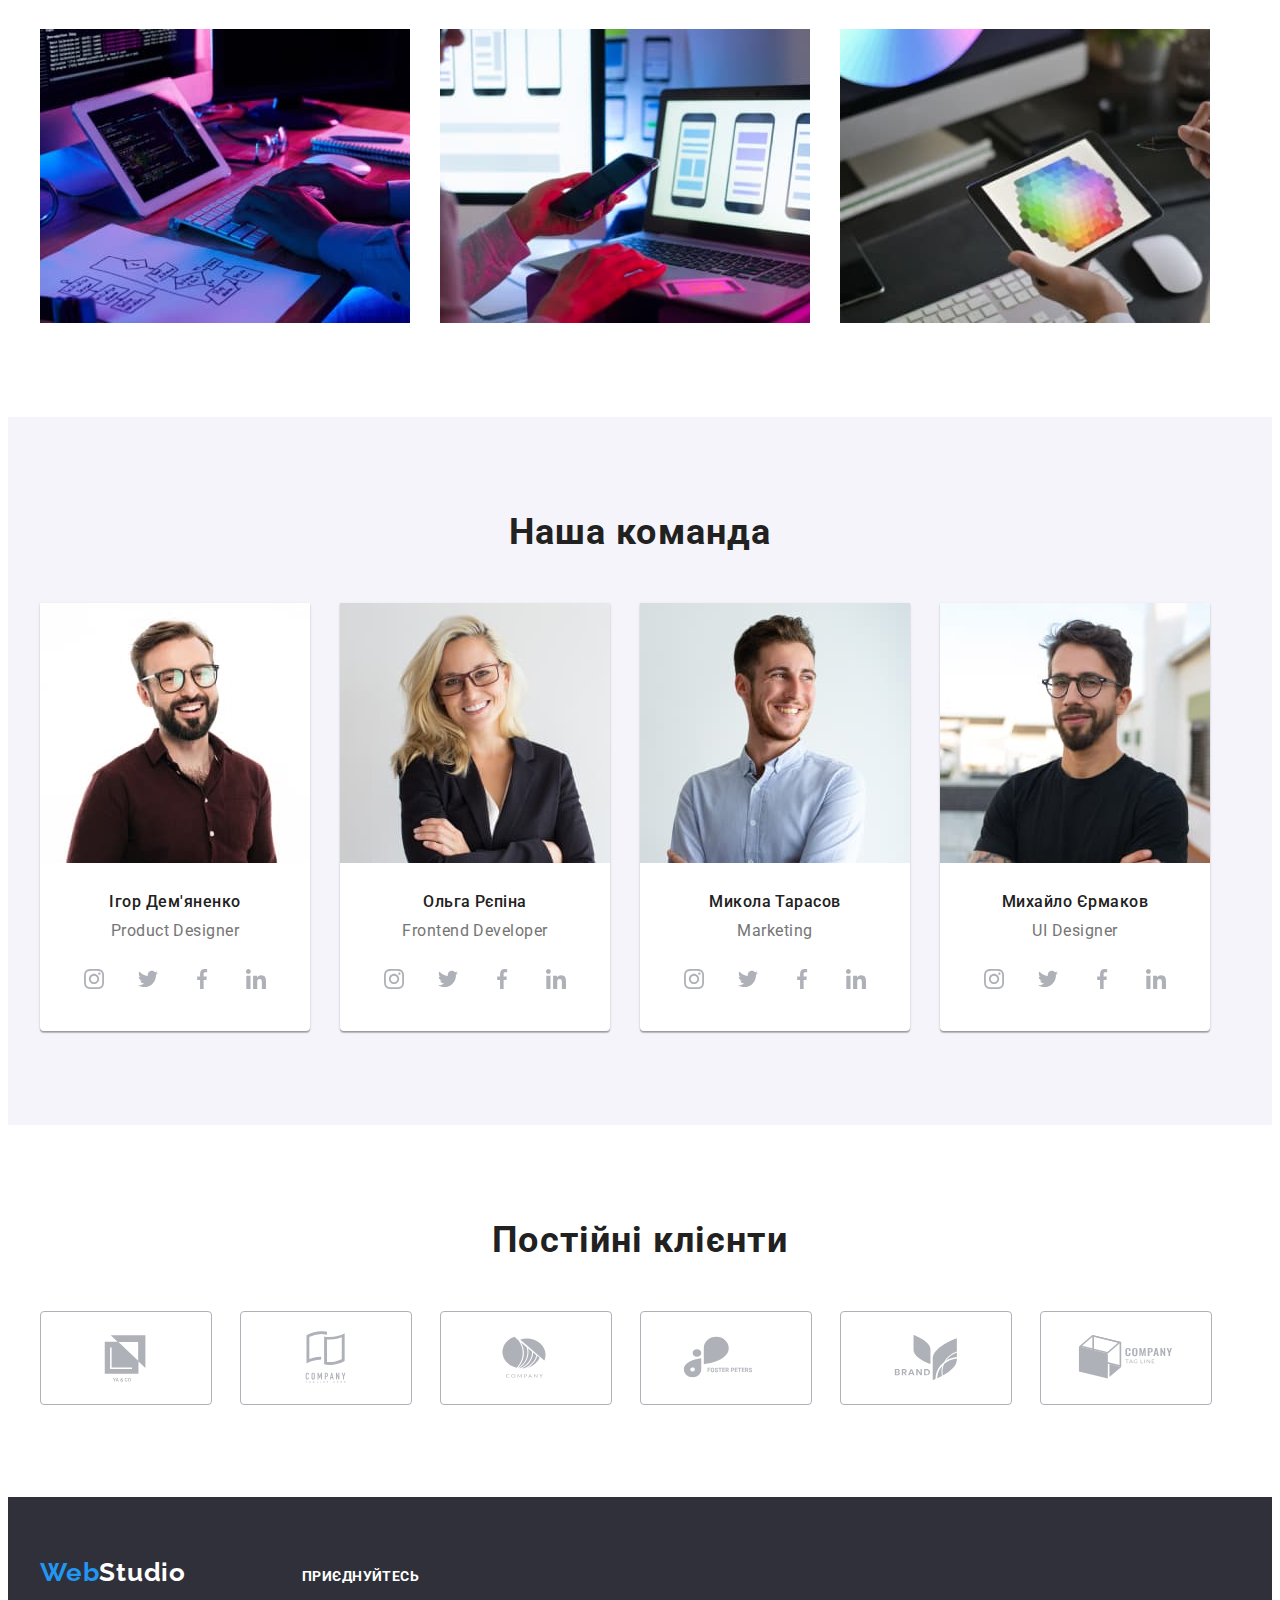
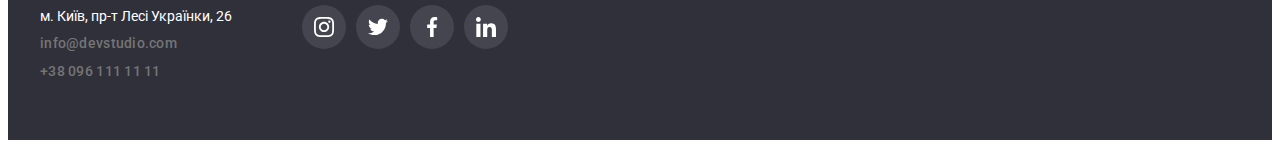
==== commit 86703d21: "updata v2" ====
--- a/index.html
+++ b/index.html
@@ -18,7 +18,7 @@
     
   <!--Шапка-->  
   <header class="pagе-header">
-<div class="contanier header-div">
+    <div class="contanier header-div">
     <nav class="header-nav">
         <!--Logo-->
         <a href="./" class="logo-link">
@@ -39,8 +39,20 @@
     </nav>
     <!--Контакти-->
     <ul class="address-list address-header">
-        <li class="address-item "> <a href="mailto:info@devstudio.com " class="address-link header-mail">info@devstudio.com </a></li>
-        <li class="address-item "> <a href="tel:+380961111111" class="address-link header-tel ">+38 096 111 11 11 </a></li>
+        <li class="address-item "> 
+            <a href="mailto:info@devstudio.com " class="address-link header-mail">
+                <svg class="icon" width="16" height="12">
+                    <use href="./images/icons.svg#icon-envelope"> </use>
+                </svg>
+                info@devstudio.com 
+            </a>
+        </li>
+        <li class="address-item "> 
+            <a href="tel:+380961111111" class="address-link header-tel ">
+                <svg class="icon" width="10" height="16">
+                    <use href="./images/icons.svg#icon-smartphone"> </use>
+                </svg>
+                +38 096 111 11 11 </a></li>
     </ul>
 </div>
     
@@ -106,22 +118,35 @@
             <div class="box-subtitle">
                 <h3 class="subtitle subtitle-foto">Ігор Дем'яненко </h3>
                 <p class="text">Product Designer</p>
-                <ul class="actions">
-                    <li class="actions-list">
-                        <a href="#"><svg width="44" height="44" > 
-                            <use href="./images/instagram.svg" > </use></svg>
-                        </a>
-                    </li>
-                    <li><a href="#"><svg width="44" height="44">
-                        <use href="./images/twitter.svg" > </use>
-                        </svg> </a>
-                    </li>
-                    <li><a href="#"> <svg width="44" height="44">
-                        <use href="./images/facebook.svg" > </use>
-                    </svg></a></li>
-                    <li><a href="#"> <svg width="44" height="44">
-                        <use href="./images/linkedin.svg" > </use>
-                    </svg></a></li>
+                <ul class="actions-list">
+                    <li class="actions-item">
+                        <a class="actions-item-link" href="#">
+                            <svg class="actions-item-icon" width="20" height="20">
+                                <use href="./images/icons.svg#icon-instagram"> </use>
+                            </svg>
+                        </a>
+                    </li>
+                    <li class="actions-item">
+                        <a class="actions-item-link" href="#">
+                            <svg class="actions-item-icon" width="20" height="20">
+                                <use href="./images/icons.svg#icon-twitter"> </use>
+                            </svg>
+                        </a>
+                    </li>
+                    <li class="actions-item">
+                        <a class="actions-item-link" href="#">
+                            <svg class="actions-item-icon" width="20" height="20">
+                                <use href="./images/icons.svg#icon-facebook"> </use>
+                            </svg>
+                        </a>
+                    </li>
+                   <li class="actions-item">
+                        <a class="actions-item-link" href="#">
+                            <svg class="actions-item-icon" width="20" height="20">
+                                <use href="./images/icons.svg#icon-linkedin"> </use>
+                            </svg>
+                        </a>
+                    </li>
                 </ul>
             </div>
         </li>
@@ -130,23 +155,35 @@
             <div class="box-subtitle">
                 <h3 class="subtitle subtitle-foto">Ольга Рєпіна </h3>
                 <p class="text">Frontend Developer</p>
-                <ul class="actions">
-                    <li class="actions-list">
-                        <a href="#"><svg width="44" height="44">
-                                <use href="./images/instagram.svg"> </use>
-                            </svg>
-                        </a>
-                    </li>
-                    <li><a href="#"><svg width="44" height="44">
-                                <use href="./images/twitter.svg"> </use>
-                            </svg> </a>
-                    </li>
-                    <li><a href="#"> <svg width="44" height="44">
-                                <use href="./images/facebook.svg"> </use>
-                            </svg></a></li>
-                    <li><a href="#"> <svg width="44" height="44">
-                                <use href="./images/linkedin.svg"> </use>
-                            </svg></a></li>
+                 <ul class="actions-list">
+                    <li class="actions-item">
+                        <a class="actions-item-link" href="#">
+                            <svg class="actions-item-icon" width="20" height="20">
+                                <use href="./images/icons.svg#icon-instagram"> </use>
+                            </svg>
+                        </a>
+                    </li>
+                    <li class="actions-item">
+                        <a class="actions-item-link" href="#">
+                            <svg class="actions-item-icon" width="20" height="20">
+                                <use href="./images/icons.svg#icon-twitter"> </use>
+                            </svg>
+                        </a>
+                    </li>
+                    <li class="actions-item">
+                        <a class="actions-item-link" href="#">
+                            <svg class="actions-item-icon" width="20" height="20">
+                                <use href="./images/icons.svg#icon-facebook"> </use>
+                            </svg>
+                        </a>
+                    </li>
+                   <li class="actions-item">
+                        <a class="actions-item-link" href="#">
+                            <svg class="actions-item-icon" width="20" height="20">
+                                <use href="./images/icons.svg#icon-linkedin"> </use>
+                            </svg>
+                        </a>
+                    </li>
                 </ul>
             </div>
         </li>
@@ -155,23 +192,35 @@
             <div class="box-subtitle">
                 <h3 class="subtitle subtitle-foto">Микола Тарасов </h3>
                 <p class="text">Marketing</p>
-                <ul class="actions">
-                    <li class="actions-list">
-                        <a href="#"><svg width="44" height="44">
-                                <use href="./images/instagram.svg"> </use>
-                            </svg>
-                        </a>
-                    </li>
-                    <li><a href="#"><svg width="44" height="44">
-                                <use href="./images/twitter.svg"> </use>
-                            </svg> </a>
-                    </li>
-                    <li><a href="#"> <svg width="44" height="44">
-                                <use href="./images/facebook.svg"> </use>
-                            </svg></a></li>
-                    <li><a href="#"> <svg width="44" height="44">
-                                <use href="./images/linkedin.svg"> </use>
-                            </svg></a></li>
+                 <ul class="actions-list">
+                    <li class="actions-item">
+                        <a class="actions-item-link" href="#">
+                            <svg class="actions-item-icon" width="20" height="20">
+                                <use href="./images/icons.svg#icon-instagram"> </use>
+                            </svg>
+                        </a>
+                    </li>
+                    <li class="actions-item">
+                        <a class="actions-item-link" href="#">
+                            <svg class="actions-item-icon" width="20" height="20">
+                                <use href="./images/icons.svg#icon-twitter"> </use>
+                            </svg>
+                        </a>
+                    </li>
+                    <li class="actions-item">
+                        <a class="actions-item-link" href="#">
+                            <svg class="actions-item-icon" width="20" height="20">
+                                <use href="./images/icons.svg#icon-facebook"> </use>
+                            </svg>
+                        </a>
+                    </li>
+                   <li class="actions-item">
+                        <a class="actions-item-link" href="#">
+                            <svg class="actions-item-icon" width="20" height="20">
+                                <use href="./images/icons.svg#icon-linkedin"> </use>
+                            </svg>
+                        </a>
+                    </li>
                 </ul>
             </div>
             
@@ -181,23 +230,36 @@
             <div class="box-subtitle">
                 <h3 class="subtitle subtitle-foto">Михайло Єрмаков</h3>
                 <p class="text">UI Designer</p>
-                <ul class="actions">
-                    <li class="actions-list">
-                        <a href="#"><svg width="44" height="44">
-                                <use href="./images/instagram.svg"> </use>
-                            </svg>
-                        </a>
-                    </li>
-                    <li><a href="#"><svg width="44" height="44">
-                                <use href="./images/twitter.svg"> </use>
-                            </svg> </a>
-                    </li>
-                    <li><a href="#"> <svg width="44" height="44">
-                                <use href="./images/facebook.svg"> </use>
-                            </svg></a></li>
-                    <li><a href="#"> <svg width="44" height="44">
-                                <use href="./images/linkedin.svg"> </use>
-                            </svg></a></li>
+                <ul class="actions-list">
+                     <ul class="actions-list">
+                    <li class="actions-item">
+                        <a class="actions-item-link" href="#">
+                            <svg class="actions-item-icon" width="20" height="20">
+                                <use href="./images/icons.svg#icon-instagram"> </use>
+                            </svg>
+                        </a>
+                    </li>
+                    <li class="actions-item">
+                        <a class="actions-item-link" href="#">
+                            <svg class="actions-item-icon" width="20" height="20">
+                                <use href="./images/icons.svg#icon-twitter"> </use>
+                            </svg>
+                        </a>
+                    </li>
+                    <li class="actions-item">
+                        <a class="actions-item-link" href="#">
+                            <svg class="actions-item-icon" width="20" height="20">
+                                <use href="./images/icons.svg#icon-facebook"> </use>
+                            </svg>
+                        </a>
+                    </li>
+                   <li class="actions-item">
+                        <a class="actions-item-link" href="#">
+                            <svg class="actions-item-icon" width="20" height="20">
+                                <use href="./images/icons.svg#icon-linkedin"> </use>
+                            </svg>
+                        </a>
+                    </li>
                 </ul>
             </div>
             
@@ -211,41 +273,46 @@
         <h2 class="title title-company">Постійні клієнти</h2>
         <ul class="company-list">
             <li class="company-item">
-                <a href="#">
-                 <svg width="170" height="92">
-                <use href=""> </use>
-                </svg>
-                </a>
-    </li>
-    <li class="company-item">
-        <a href="#">
-        <svg width="170" height="92">
-            <use href=""> </use></svg>
-        </a>
-    </li>
-    <li class="company-item">
-        <a href="#"></a>
-        <svg width="170" height="92">
-            <use href=""> </use>
-        </svg>
-    </li>
-    <li class="company-item">
-        <a href="#">
-        <svg width="170" height="92">
-            <use href=""> </use>
-        </svg>
-    </a></li>
-    <li class="company-item">
-        <a href="#">
-        <svg width="170" height="92">
-            <use href=""> </use>
-        </svg>
-    </a></li>
-    <li class="company-item">
-        <a href="#"></a>
-        <svg width="170" height="92">
-            <use href=""> </use>
-        </svg>
+                <a class="company-link" href="#">
+                 <svg class="logo-company" width="106" height="60">
+                <use href="./images/icons.svg#icon-Logo1"> </use>
+                </svg>
+                </a>
+    </li>
+     <li class="company-item">
+                <a class="company-link" href="#">
+                 <svg class="logo-company" width="106" height="60">
+                <use href="./images/icons.svg#icon-Logo2"> </use>
+                </svg>
+                </a>
+    </li>
+     <li class="company-item">
+                <a class="company-link" href="#">
+                 <svg class="logo-company" width="106" height="60">
+                <use href="./images/icons.svg#icon-Logo3"> </use>
+                </svg>
+                </a>
+    </li>
+     <li class="company-item">
+                <a class="company-link" href="#">
+                 <svg class="logo-company" width="106" height="60">
+                <use href="./images/icons.svg#icon-Logo4"> </use>
+                </svg>
+                </a>
+    </li>
+     <li class="company-item">
+                <a class="company-link" href="#">
+                 <svg class="logo-company" width="106" height="60">
+                <use href="./images/icons.svg#icon-Logo5"> </use>
+                </svg>
+                </a>
+    </li>
+     <li class="company-item">
+                <a class="company-link" href="#">
+                 <svg class="logo-company" width="106" height="60">
+                <use href="./images/icons.svg#icon-Logo6"> </use>
+                </svg>
+                </a>
     </li>
         </ul>
     </div>
@@ -255,7 +322,8 @@
 <!-- підвал сторінки-->
 <footer class="my-footer section">
     <div class="contanier contanier-footer">
-        <a href="./" class="logo-link">
+        <div>
+            <a href="./" class="logo-link">
             <span class="logo-first logo-footer">Web</span>Studio
         </a>
         <address class="footer-address">
@@ -265,23 +333,39 @@
                 <li class="address-item"><a href="tel:+380961111111" class="address-link">+38 096 111 11 11</a> </li>
             </ul>
         </address>
+        </div>
         <div>
-            
-            <p>приєднуйтесь</p>
-            <ul>
-                <li>
-                    <a href="#" class="icon-link">
-                <svg>
-                    <!-- <use href="./images/icons.svg#icon-instagram"   width=44 height=44> -->
-
-                    </use>
-                </svg>
-                </a></li>
-                <li><a href="#"></a></li>
-                <li><a href="#"></a></li>
-                <li><a href="#"></a></li>
-                
-            </ul>
+            <p class="footer-acteve-title">приєднуйтесь</p>
+            <ul class="actions-list footer">
+                    <li class="actions-item">
+                        <a class="actions-item-link footer" href="#">
+                            <svg class="actions-item-icon" width="20" height="20">
+                                <use href="./images/icons.svg#icon-instagram"> </use>
+                            </svg>
+                        </a>
+                    </li>
+                    <li class="actions-item">
+                        <a class="actions-item-link footer" href="#">
+                            <svg class="actions-item-icon" width="20" height="20">
+                                <use href="./images/icons.svg#icon-twitter"> </use>
+                            </svg>
+                        </a>
+                    </li>
+                    <li class="actions-item">
+                        <a class="actions-item-link footer" href="#">
+                            <svg class="actions-item-icon" width="20" height="20">
+                                <use href="./images/icons.svg#icon-facebook"> </use>
+                            </svg>
+                        </a>
+                    </li>
+                   <li class="actions-item">
+                        <a class="actions-item-link footer" href="#">
+                            <svg class="actions-item-icon" width="20" height="20">
+                                <use href="./images/icons.svg#icon-linkedin"> </use>
+                            </svg>
+                        </a>
+                    </li>
+                </ul>
         </div>
     </div>
 </footer>
--- a/css/styles.css
+++ b/css/styles.css
@@ -29,7 +29,7 @@
 }
 h1,
 h2,
-h3, 
+h3,
 p {
   /* скидаємо на заголовках відступи */
   padding: 0;
@@ -73,7 +73,6 @@
   align-items: center;
 }
 .logo-link {
-
   font-family: 'Raleway', sans-serif;
   font-style: normal;
   font-weight: 700;
@@ -89,12 +88,10 @@
   color: var(--accent-color);
 }
 .header-nav {
-
   align-items: center;
 }
 .nav-list {
   display: flex;
-
 }
 .nav-list li + li {
   margin-left: 35px;
@@ -119,49 +116,64 @@
 .address-header .address-item + .address-item {
   margin-left: 50px;
 }
-.address-header > a {
+.address-header >a {
   display: block;
   padding-top: 32px;
   padding-bottom: 32px;
 }
-.header-mail::before,
+.icon{
+  margin-right: 10px;
+  fill: currentColor;
+}
+/* .header-mail::before,
 .header-tel::before {
   display: inline-block;
   margin-right: 10px;
-  content: "";
-
-}
-
-.header-mail::before {
+  content: '';
+  fill: currentColor;
+} */
+
+/* .header-mail::before {
   width: 16px;
   height: 12px;
   background-image: url(../images/envelope.svg);
-}
-
-.header-tel::before {
+  fill: currentColor;
+} */
+
+/* .header-tel::before {
   width: 10px;
   height: 16px;
   background-image: url(../images/smartphone.svg);
-}
+  fill: currentColor;
+}
+.header-mail:hover::before,
+.header-tel:hover::before {
+  color: var(--accent-color);
+} */
+
 .address-link {
   color: var(--additional-color);
   font-weight: 500;
   font-size: 14px;
   line-height: 1.14;
   letter-spacing: 0.02em;
-}
-
+  padding-top: 32px;
+  padding-bottom: 32px;
+}
+.icon{
+  
+}
 .nav-list a:hover,
 .address-item a:hover,
 .nav-list a:focus,
 .address-item a:focus {
   color: var(--accent-color);
-}
-.nav_link.primary{
+  fill: var(--accent-color);
+}
+
+.nav_link.primary {
   color: var(--accent-color);
 }
-
-
 
 /*-----------унікальний контент сторінки main */
 .title {
@@ -170,7 +182,7 @@
   text-align: center;
   letter-spacing: 0.03em;
 }
-.subtitle{
+.subtitle {
   letter-spacing: 0.03em;
 }
 .text {
@@ -182,12 +194,11 @@
   display: block;
   max-width: 100%;
 }
-  
+
 /*----------------- секція замовлення послуг */
 .service-hero {
-  background-color: #2F303A;
-  text-align: center;
-
+  background-color: #2f303a;
+  text-align: center;
 }
 .service-hero {
   padding-top: 200px;
@@ -196,7 +207,8 @@
   max-width: 1600px;
   margin-left: auto;
   margin-right: auto;
-  background-image: linear-gradient(to right, rgba(47, 48, 58, 0.4), rgba(47, 48, 58, 0.4) ), url(../images/img_hero.jpg);
+  background-image: linear-gradient(to right, rgba(47, 48, 58, 0.4), rgba(47, 48, 58, 0.4)),
+    url(../images/img_hero.jpg);
   background-size: cover;
   background-repeat: no-repeat;
   background-position: center;
@@ -238,26 +250,24 @@
 .box-detail-list {
   display: flex;
 }
-.box-detail-list>.item{
+.box-detail-list > .item {
   max-width: 270px;
 }
 .box-detail-list .item + .item {
   margin-left: 30px;
-  
-}
-.subtitle-detail::before{
+}
+.subtitle-detail::before {
   display: inline-block;
   width: 270px;
   height: 120px;
-  content: "";
-  background-size: contain;
-  background-position: 100px 25px;
+  content: '';
+  background-size: 70px 70px;
+  background-position: center;
   background-repeat: no-repeat;
   margin-bottom: 30px;
 }
-.detail1::before{
-background-image: url(../images/antenna.svg);
-background-position: 100px 25px;
+.detail1::before {
+  background-image: url(../images/antenna.svg);
 }
 .detail2::before {
   background-image: url(../images/clock.svg);
@@ -272,22 +282,20 @@
   margin-bottom: 10px;
 
   font-size: 14px;
-  line-height: 1.14;  
+  line-height: 1.14;
 }
 
 .box-detail-list .text {
   line-height: 1.71;
- 
-  }
+}
 
 /*------------------- секція галереї робіт */
-.box-list-work{
+.box-list-work {
   padding-top: 0px;
 }
-.box-list-work .title{
- margin-bottom: 50px;
-
- }
+.box-list-work .title {
+  margin-bottom: 50px;
+}
 .list-work {
   display: flex;
   flex-wrap: wrap;
@@ -298,11 +306,10 @@
 /*-------------секція щодо команди студії*/
 .box-teams {
   background-color: #f5f4fa;
-  }
+}
 
 .box-teams .title {
-   margin-bottom: 50px;
-   
+  margin-bottom: 50px;
 }
 .teams-work .item {
   background-color: var(--primary-background-color);
@@ -317,13 +324,13 @@
 .teams-work .item + .item {
   margin-left: 30px;
 }
-.team-foto{
+.team-foto {
   margin-bottom: 30px;
 }
 .teams-work .box-subtitle {
   text-align: center;
-  }
-.subtitle-foto{
+}
+.subtitle-foto {
   font-weight: 500;
   font-size: 16px;
   line-height: 1.18;
@@ -340,30 +347,77 @@
   text-align: center;
   max-width: 270px;
   margin-bottom: 16px;
- 
-}
-.actions{
-  margin-left: 32px;
-  margin-right: 32px;
+}
+.box-subtitle {
   margin-bottom: 30px;
-  display: flex;
+}
+.actions-list {
+  display: flex;
+  justify-content: center;
   gap: 10px;
-  align-items: flex-end;
-  background: #000;
-
-}
-.title-company{
+}
+.actions-item {
+  width: 44px;
+  height: 44px;
+}
+.actions-item-link {
+  width: 100%;
+  height: 100%;
+  border-radius: 50%;
+  display: flex;
+  align-items: center;
+  justify-content: center;
+  color: #afb1b8;
+}
+.actions-item-icon {
+  fill: currentColor;
+}
+.actions-item-link:hover,
+.actions-item-link:focus {
+  background-color: var(--accent-color);
+  color: var(--additional-text-color);
+}
+
+/* --------Ceкція постійні клієнти------- */
+.title-company {
   margin-bottom: 50px;
 }
-.company-list{
+.company-list {
   display: flex;
   gap: 30px;
+}
+.company-item {
+  width: 170px;
+  height: 92px;
+  color: #afb1b8;
+  
+}
+.company-link {
+  width: 100%;
+  height: 100%;
+  display: flex;
+  align-items: center;
+  justify-content: center;
+  border: 1px solid #afb1b8;
+  border-radius: 4px;
+  /* color: #afb1b8; */
+  fill: #afb1b8;
+}
+
+.company-link:hover {
+  border: 1px solid var(--accent-color);
+  color: var(--accent-color);
+}
+.logo-company:hover,
+.logo-company:focus{
+  fill: currentColor;
+  
 }
 /*------------ підвал сторінки footer -------*/
 .section.my-footer {
   background: #2f303a;
   padding-bottom: 60px;
-  padding-top: 60px; 
+  padding-top: 60px;
 }
 
 .my-footer .logo-link {
@@ -372,10 +426,9 @@
 .footer-address {
   font-style: normal;
 }
-.contanier-footer .logo-link{
+.contanier-footer .logo-link {
   display: inline-block;
   margin-bottom: 20px;
- 
 }
 
 .footer-address .address {
@@ -384,17 +437,45 @@
   font-weight: 400;
   margin-bottom: 9px;
 }
-.address-link.footer-link{
+.address-link.footer-link {
   font-weight: 400;
   color: rgba(255, 255, 255, 0.6);
 }
 .footer .address-item:not(:last-child) {
   margin-bottom: 9px;
 }
-
+.contanier-footer{
+  display: flex;
+  gap: 70px;
+}
+.footer-acteve-title{
+    margin-bottom: 20px;
+    margin-top: 12px;
+    font-weight: 700;
+    font-size: 14px;
+    line-height: 1.14;
+    letter-spacing: 0.03em;
+    text-transform: uppercase;
+    color: #FFFFFF;
+}
+/* .actions-list.footer{
+  color: #FFFFFF;
+} */
+.actions-item-link.footer{
+  border-radius: 50%;
+  background: rgba(255, 255, 255, 0.1);
+  color: var(--additional-text-color);
+ }
+
+.actions-item-link.footer:hover,
+.actions-item-link.footer:focus
+ {
+   background: var(--accent-color);
+ 
+}
 /*---------------портфоліо----------- */
-.portfolio-work{
-  background: var(--primary-background-color)
+.portfolio-work {
+  background: var(--primary-background-color);
 }
 
 .list-portfolio {
@@ -411,28 +492,28 @@
   padding-bottom: 6px;
   padding-left: 22px;
   padding-right: 22px;
-  background: #F5F4FA;
+  background: #f5f4fa;
   border-radius: 4px;
 
   font-weight: 500;
   font-size: 16px;
   line-height: 1.63;
   letter-spacing: 0.03em;
-  
+
   border-radius: 4px;
   cursor: pointer;
   text-align: center;
 
   min-width: 73px;
   border-color: transparent;
-  
 }
 .portfolio-btn:hover,
 .portfolio-btn:focus {
   background: var(--accent-color);
   color: var(--primary-background-color);
   border-color: transparent;
-  box-shadow: 0px 3px 1px rgba(0, 0, 0, 0.1), 0px 1px 2px rgba(0, 0, 0, 0.08), 0px 2px 2px rgba(0, 0, 0, 0.12);
+  box-shadow: 0px 3px 1px rgba(0, 0, 0, 0.1), 0px 1px 2px rgba(0, 0, 0, 0.08),
+    0px 2px 2px rgba(0, 0, 0, 0.12);
   border-radius: 4px;
 }
 .portfolio {
@@ -440,22 +521,32 @@
   flex-wrap: wrap;
   gap: 30px;
 }
+.link-portfolio {
+  display: block;
+  border-bottom: 1px solid #eeeeee;
+  border-top-color: transparent;
+  background: var(--primary-background-color);
+}
+.link-portfolio:hover{
+  border: 1px solid #EEEEEE;
+  box-shadow: 0px 1px 1px rgba(0, 0, 0, 0.12), 0px 4px 4px rgba(0, 0, 0, 0.06), 1px 4px 6px rgba(0, 0, 0, 0.16);
+}
+.card-work{
+  width:370px ;
+  height:404px ;
+}
 .link-portfolio{
-    display: block;
-    border-bottom: 1px solid #EEEEEE;
-    border-top-color: transparent;
-    background: var(--primary-background-color);
-}
-
- .card-text{
+  width: 100%;
+  height: 100%;
+}
+.card-text {
   padding-top: 20px;
   padding-bottom: 20px;
-  padding-left: 24px;
-  padding-right: 24px;
-  border-bottom: 1px solid #EEEEEE;
-  border-left: 1px solid #EEEEEE;
-  border-right: 1px solid #EEEEEE ;
- 
+  padding-left: 23px;
+  padding-right: 23px;
+  border-bottom: 1px solid #eeeeee;
+  border-left: 1px solid #eeeeee;
+  border-right: 1px solid #eeeeee;
 }
 .portfolio-title {
   margin-bottom: 4px;
@@ -470,6 +561,5 @@
   line-height: 1.88;
   letter-spacing: 0.03em;
   color: var(--additional-color);
-  max-width: 322px; 
-}
-
+  max-width: 322px;
+}
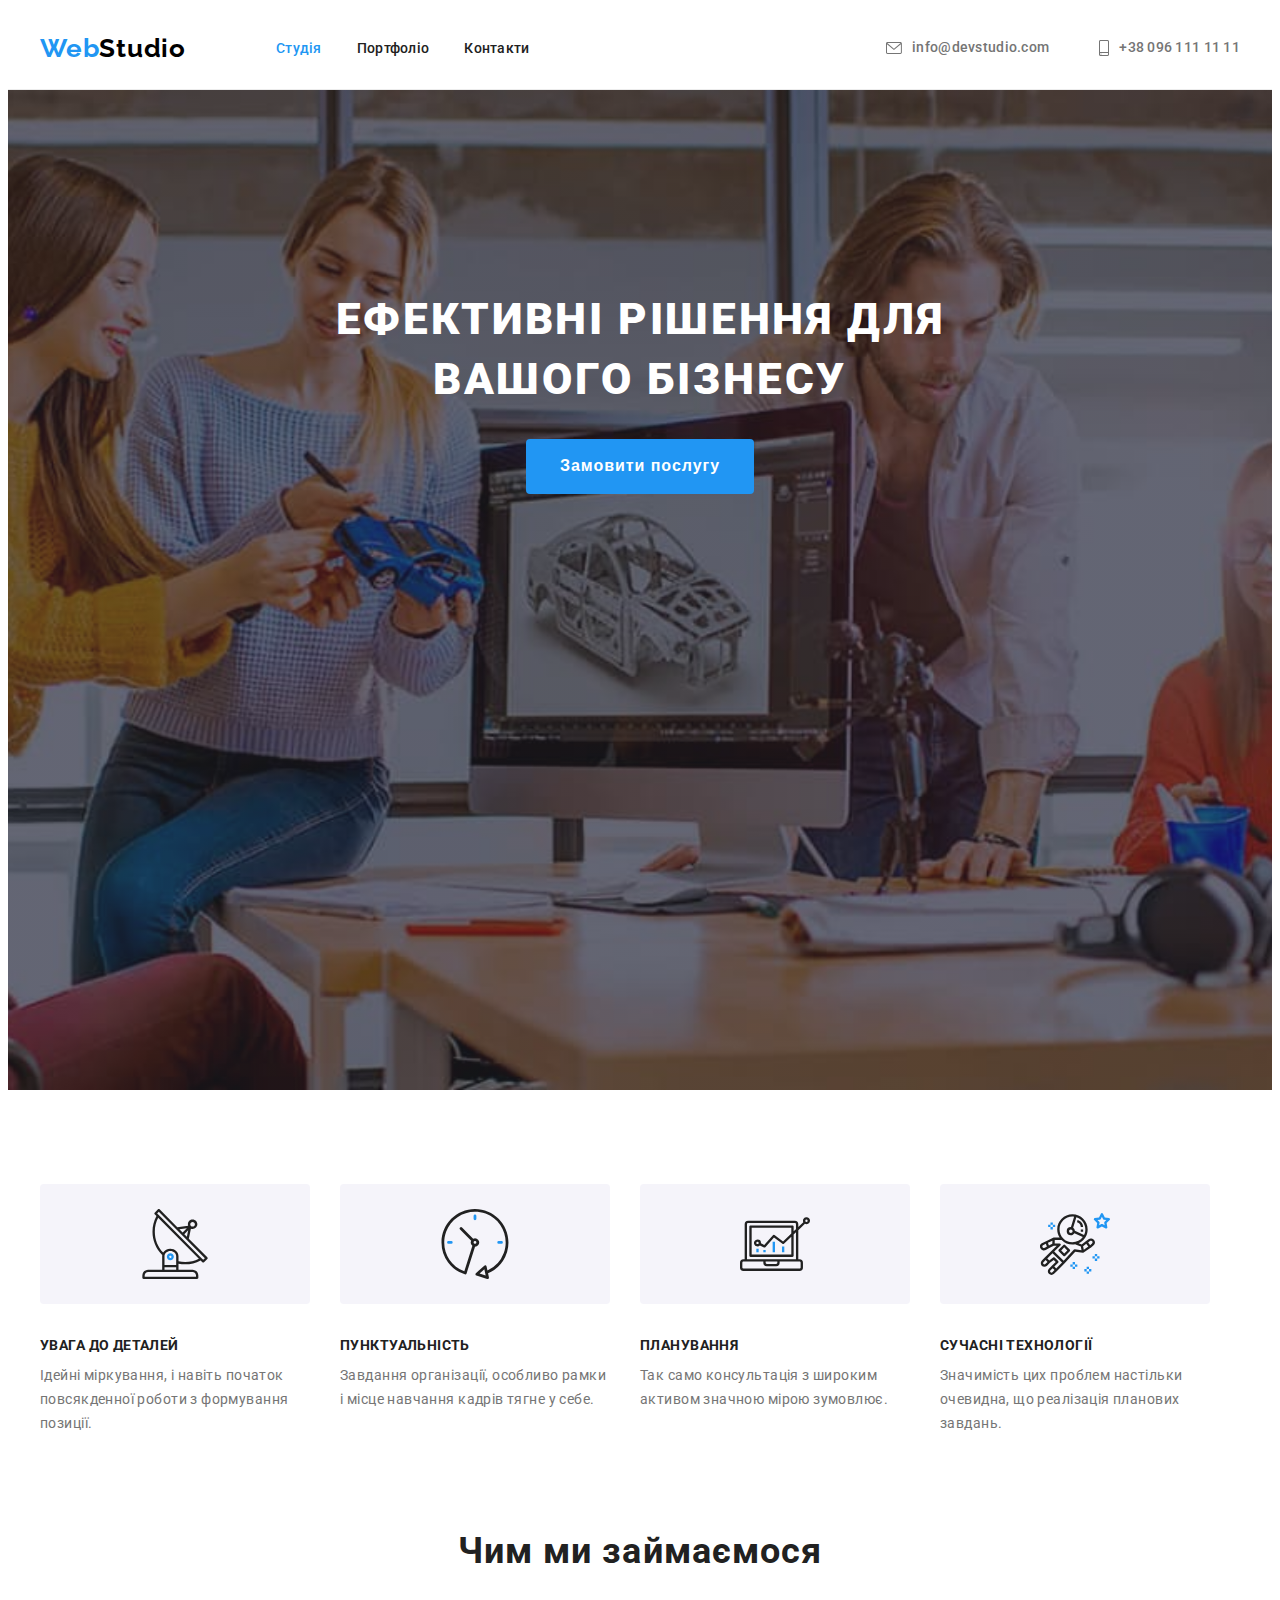
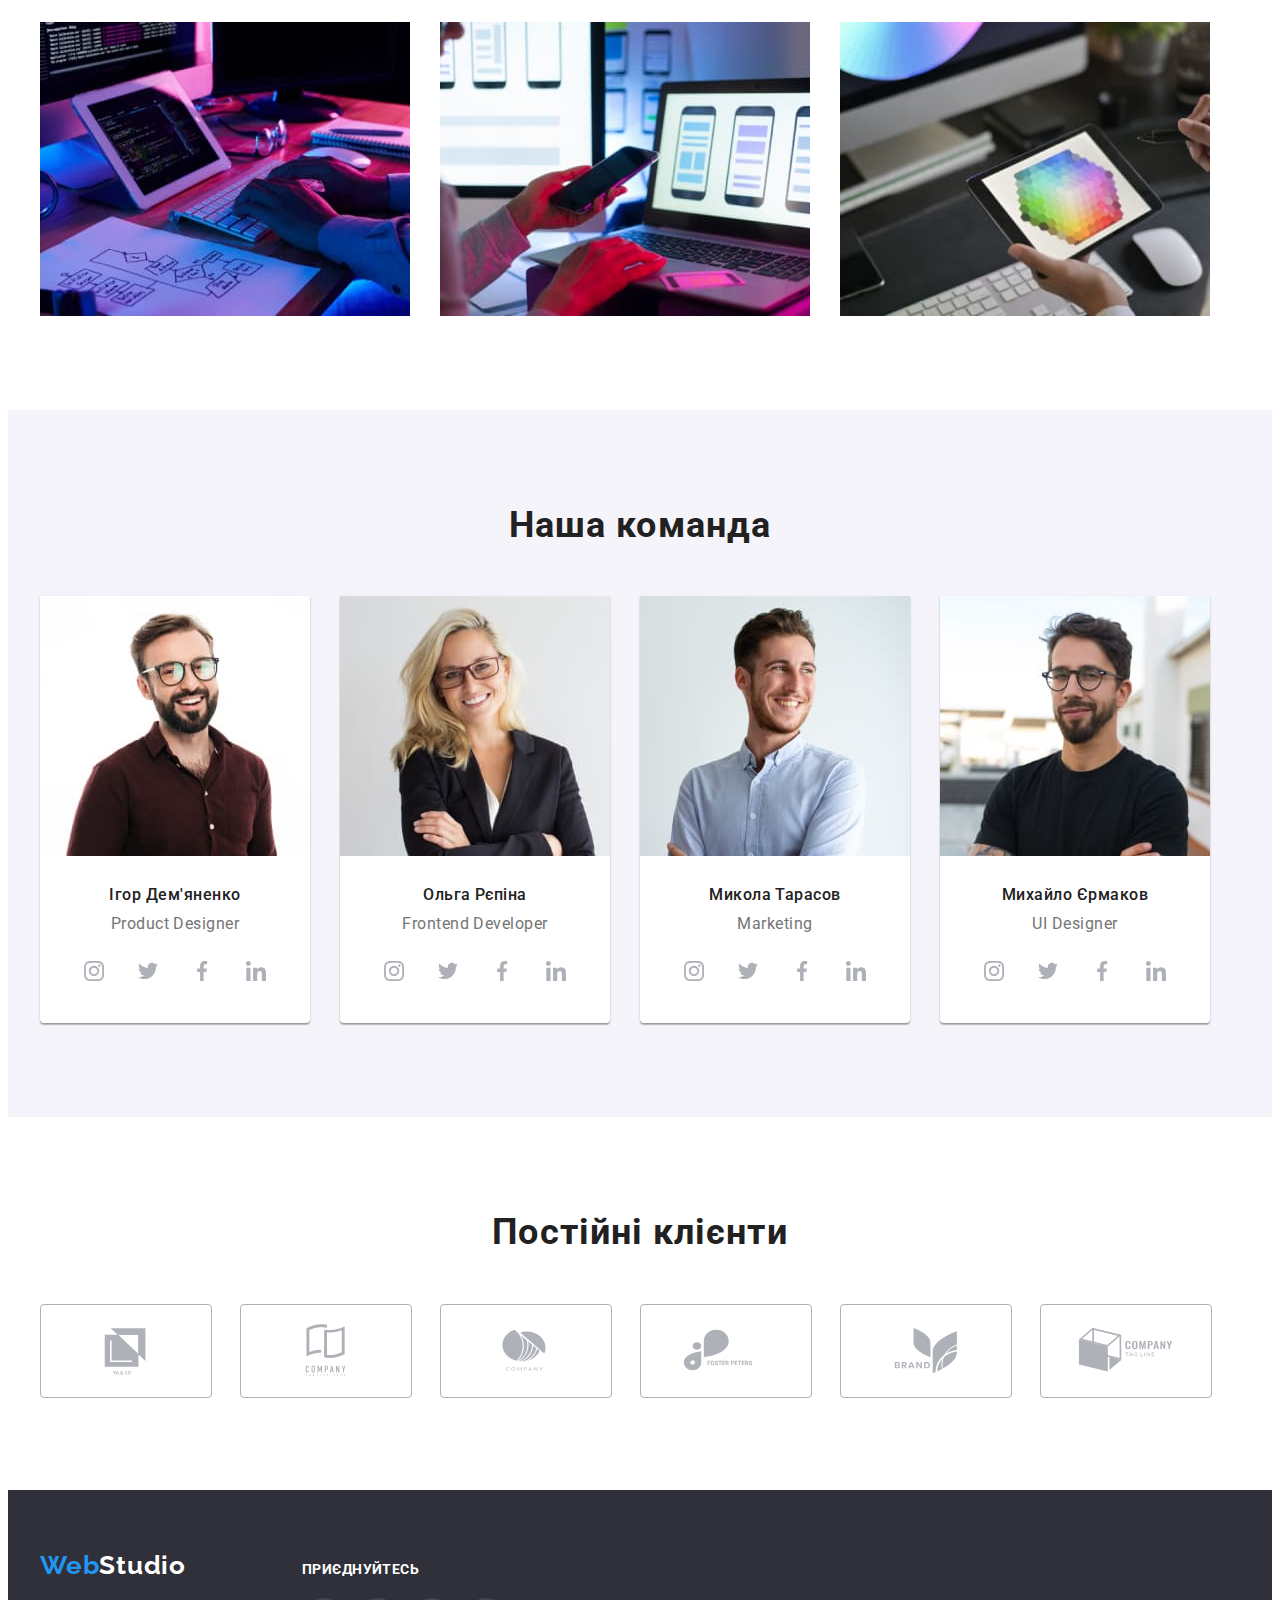
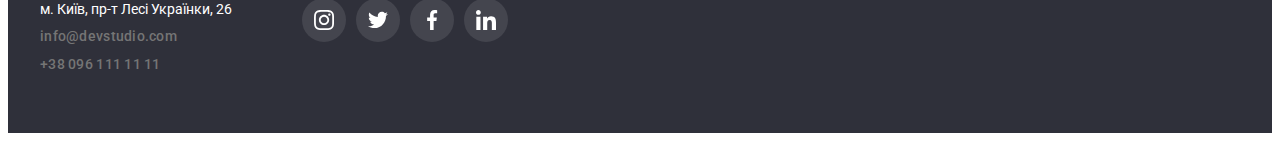
==== commit 832d21bb: "updata v5" ====
--- a/index.html
+++ b/index.html
@@ -11,7 +11,7 @@
     <!-- нормалізатор -->
     <link rel="stylesheet" href="https://cdnjs.cloudflare.com/ajax/libs/modern-normalize/1.1.0/modern-normalize.min.css"
         integrity="sha512-wpPYUAdjBVSE4KJnH1VR1HeZfpl1ub8YT/NKx4PuQ5NmX2tKuGu6U/JRp5y+Y8XG2tV+wKQpNHVUX03MfMFn9Q=="
-        crossorigin="anonymous" referrerpolicy="no-referrer" />
+        crossorigin="anonymous" referrerpolicy="no-referrer" >
     <link rel="stylesheet" href="./css/styles.css">
 </head>
 <body>
@@ -40,7 +40,7 @@
     <!--Контакти-->
     <ul class="address-list address-header">
         <li class="address-item "> 
-            <a href="mailto:info@devstudio.com " class="address-link header-mail">
+            <a href="mailto:info@devstudio.com " class="address-link header-mail header">
                 <svg class="icon" width="16" height="12">
                     <use href="./images/icons.svg#icon-envelope"> </use>
                 </svg>
@@ -48,7 +48,7 @@
             </a>
         </li>
         <li class="address-item "> 
-            <a href="tel:+380961111111" class="address-link header-tel ">
+            <a href="tel:+380961111111" class="address-link header-tel header ">
                 <svg class="icon" width="10" height="16">
                     <use href="./images/icons.svg#icon-smartphone"> </use>
                 </svg>
@@ -231,8 +231,7 @@
                 <h3 class="subtitle subtitle-foto">Михайло Єрмаков</h3>
                 <p class="text">UI Designer</p>
                 <ul class="actions-list">
-                     <ul class="actions-list">
-                    <li class="actions-item">
+                     <li class="actions-item">
                         <a class="actions-item-link" href="#">
                             <svg class="actions-item-icon" width="20" height="20">
                                 <use href="./images/icons.svg#icon-instagram"> </use>
@@ -334,8 +333,8 @@
             </ul>
         </address>
         </div>
-        <div>
-            <p class="footer-acteve-title">приєднуйтесь</p>
+        <div class="footer-active">
+            <p class="footer-active-title">приєднуйтесь</p>
             <ul class="actions-list footer">
                     <li class="actions-item">
                         <a class="actions-item-link footer" href="#">
--- a/css/styles.css
+++ b/css/styles.css
@@ -112,18 +112,21 @@
 .header-div .address-list {
   display: flex;
   margin-left: auto;
+  align-items: center;
 }
 .address-header .address-item + .address-item {
   margin-left: 50px;
 }
-.address-header >a {
-  display: block;
-  padding-top: 32px;
-  padding-bottom: 32px;
+
+.address-link.header {
+    display: flex;
+  align-items: center;
+   
 }
 .icon{
   margin-right: 10px;
   fill: currentColor;
+ 
 }
 /* .header-mail::before,
 .header-tel::before {
@@ -160,9 +163,7 @@
   padding-top: 32px;
   padding-bottom: 32px;
 }
-.icon{
-  
-}
+
 .nav-list a:hover,
 .address-item a:hover,
 .nav-list a:focus,
@@ -265,6 +266,8 @@
   background-position: center;
   background-repeat: no-repeat;
   margin-bottom: 30px;
+  background-color: #F5F4FA;
+  border-radius: 4px;
 }
 .detail1::before {
   background-image: url(../images/antenna.svg);
@@ -278,14 +281,15 @@
 .detail4::before {
   background-image: url(../images/astronaut.svg);
 }
-.subtitle-detail .subtitle {
+.subtitle-detail.subtitle {
   margin-bottom: 10px;
-
+  font-weight: 700;
   font-size: 14px;
   line-height: 1.14;
 }
 
 .box-detail-list .text {
+  font-size: 14px;
   line-height: 1.71;
 }
 
@@ -389,7 +393,7 @@
 .company-item {
   width: 170px;
   height: 92px;
-  color: #afb1b8;
+
   
 }
 .company-link {
@@ -400,7 +404,7 @@
   justify-content: center;
   border: 1px solid #afb1b8;
   border-radius: 4px;
-  /* color: #afb1b8; */
+  color: #afb1b8;
   fill: #afb1b8;
 }
 
@@ -408,8 +412,7 @@
   border: 1px solid var(--accent-color);
   color: var(--accent-color);
 }
-.logo-company:hover,
-.logo-company:focus{
+.logo-company{
   fill: currentColor;
   
 }
@@ -429,6 +432,7 @@
 .contanier-footer .logo-link {
   display: inline-block;
   margin-bottom: 20px;
+
 }
 
 .footer-address .address {
@@ -447,10 +451,10 @@
 .contanier-footer{
   display: flex;
   gap: 70px;
-}
-.footer-acteve-title{
+  align-items: baseline;
+}
+.footer-active-title{
     margin-bottom: 20px;
-    margin-top: 12px;
     font-weight: 700;
     font-size: 14px;
     line-height: 1.14;
@@ -458,9 +462,7 @@
     text-transform: uppercase;
     color: #FFFFFF;
 }
-/* .actions-list.footer{
-  color: #FFFFFF;
-} */
+
 .actions-item-link.footer{
   border-radius: 50%;
   background: rgba(255, 255, 255, 0.1);
@@ -471,8 +473,8 @@
 .actions-item-link.footer:focus
  {
    background: var(--accent-color);
- 
-}
+ }
+
 /*---------------портфоліо----------- */
 .portfolio-work {
   background: var(--primary-background-color);
@@ -505,16 +507,15 @@
   text-align: center;
 
   min-width: 73px;
-  border-color: transparent;
+ 
 }
 .portfolio-btn:hover,
 .portfolio-btn:focus {
   background: var(--accent-color);
   color: var(--primary-background-color);
-  border-color: transparent;
-  box-shadow: 0px 3px 1px rgba(0, 0, 0, 0.1), 0px 1px 2px rgba(0, 0, 0, 0.08),
+   box-shadow: 0px 3px 1px rgba(0, 0, 0, 0.1), 0px 1px 2px rgba(0, 0, 0, 0.08),
     0px 2px 2px rgba(0, 0, 0, 0.12);
-  border-radius: 4px;
+ 
 }
 .portfolio {
   display: flex;
